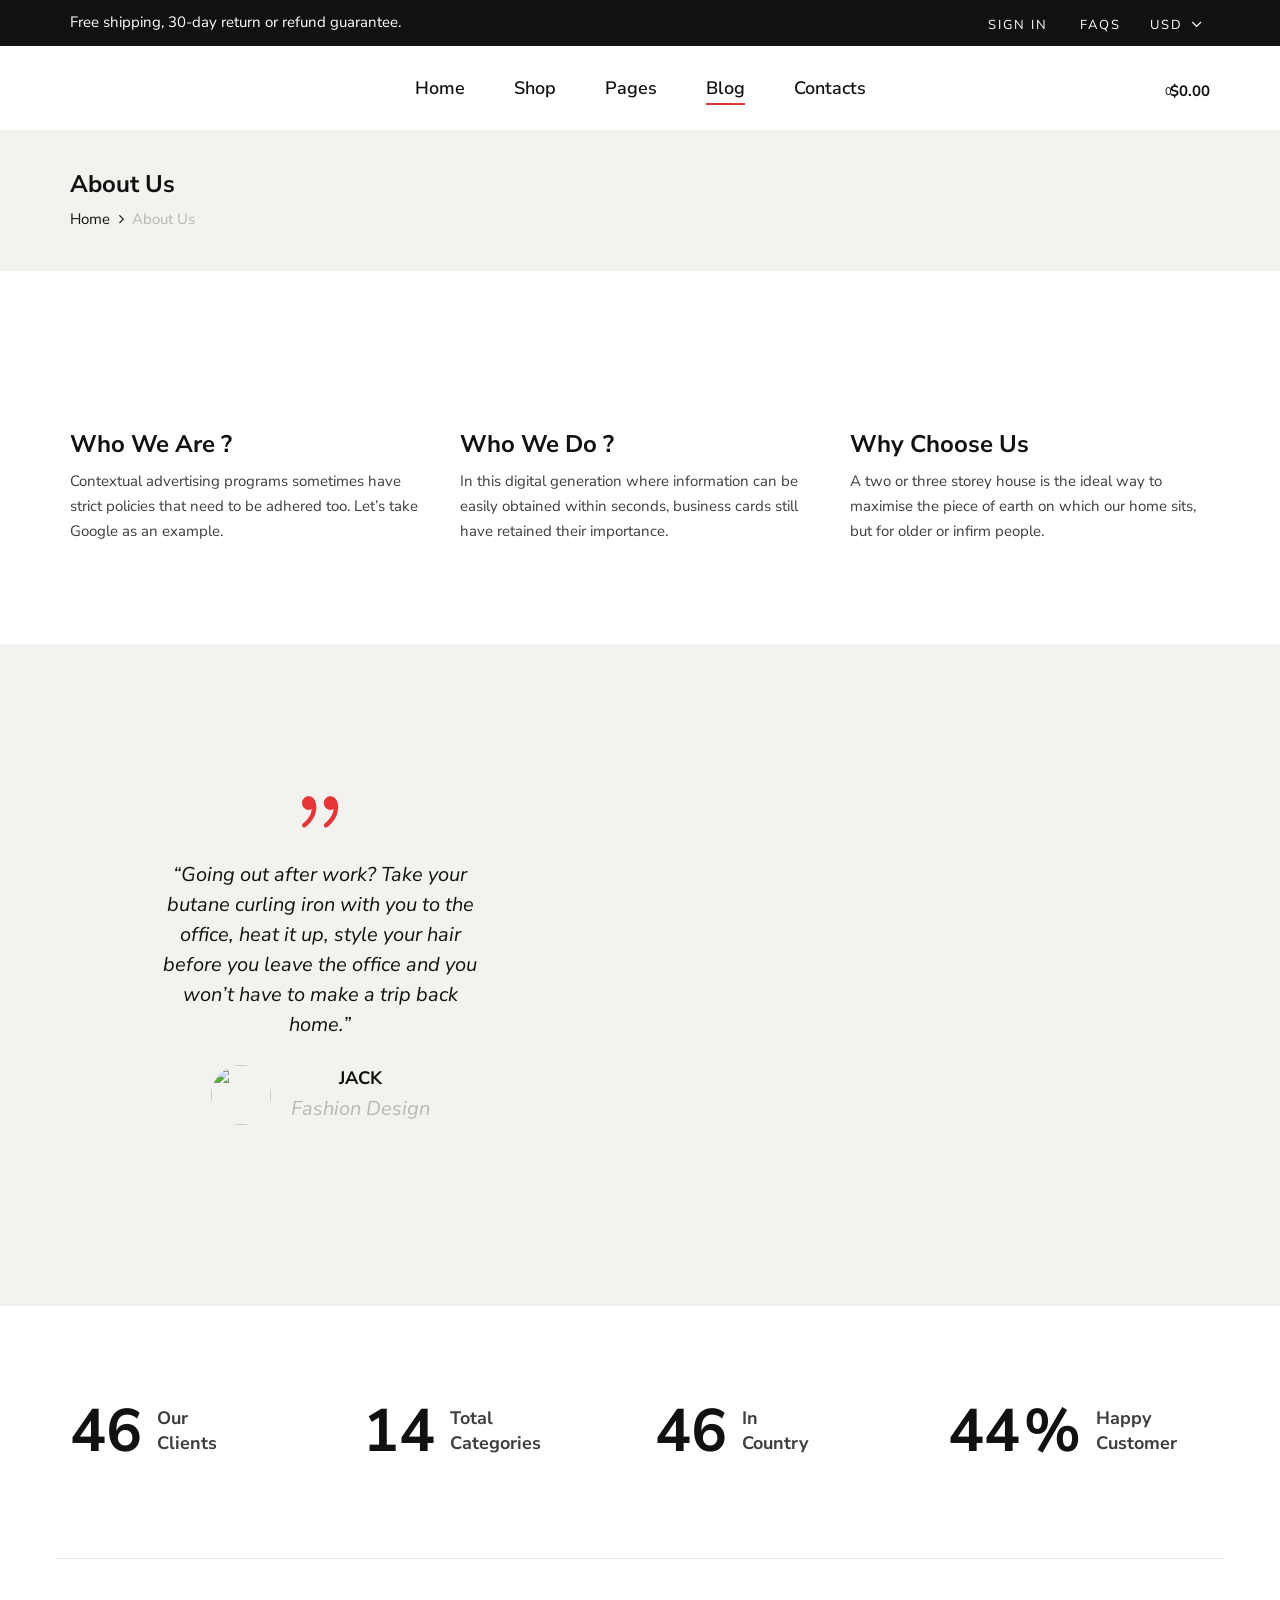
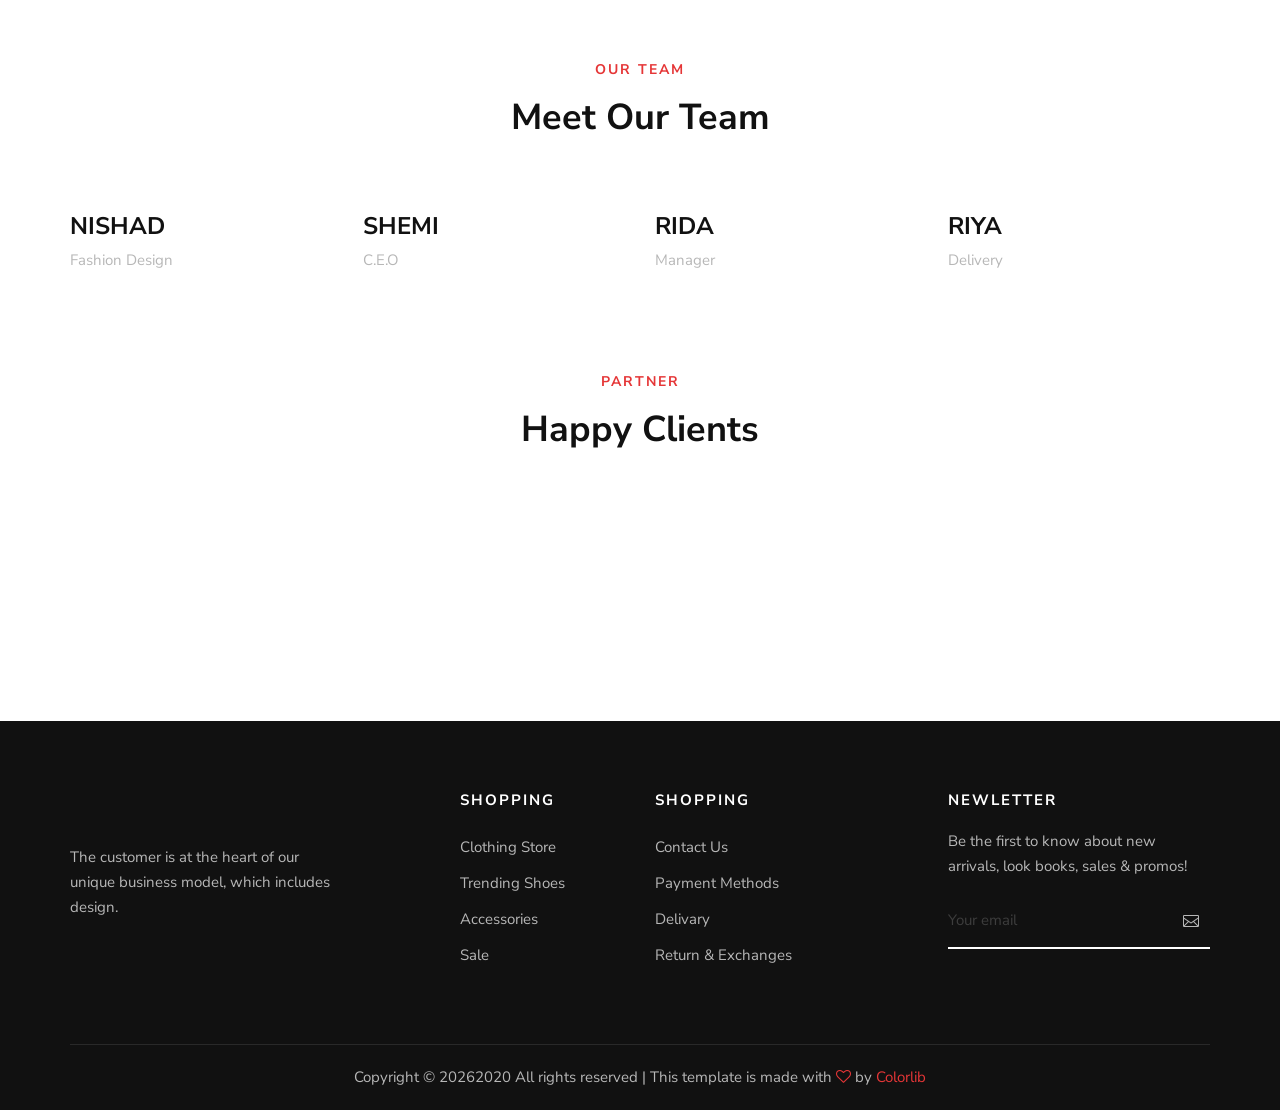
==== about.html @ 959928a2 "Add files via upload" ====
<!DOCTYPE html>
<html lang="zxx">

<head>
    <meta charset="UTF-8">
    <meta name="description" content="IKKAS MENSFASHION">
    <meta name="keywords" content="Male_Fashion, unica, creative, html">
    <meta name="viewport" content="width=device-width, initial-scale=1.0">
    <meta http-equiv="X-UA-Compatible" content="ie=edge">
    <title>Male-Fashion | Template</title>

    <!-- Google Font -->
    <link href="https://fonts.googleapis.com/css2?family=Nunito+Sans:wght@300;400;600;700;800;900&display=swap"
    rel="stylesheet">

    <!-- Css Styles -->
    <link rel="stylesheet" href="css/bootstrap.min.css" type="text/css">
    <link rel="stylesheet" href="css/font-awesome.min.css" type="text/css">
    <link rel="stylesheet" href="css/elegant-icons.css" type="text/css">
    <link rel="stylesheet" href="css/magnific-popup.css" type="text/css">
    <link rel="stylesheet" href="css/nice-select.css" type="text/css">
    <link rel="stylesheet" href="css/owl.carousel.min.css" type="text/css">
    <link rel="stylesheet" href="css/slicknav.min.css" type="text/css">
    <link rel="stylesheet" href="css/style.css" type="text/css">
</head>

<body>
    <!-- Page Preloder -->
    <div id="preloder">
        <div class="loader"></div>
    </div>

    <!-- Offcanvas Menu Begin -->
    <div class="offcanvas-menu-overlay"></div>
    <div class="offcanvas-menu-wrapper">
        <div class="offcanvas__option">
            <div class="offcanvas__links">
                <a href="#">Sign in</a>
                <a href="#">FAQs</a>
            </div>
            <div class="offcanvas__top__hover">
                <span>Usd <i class="arrow_carrot-down"></i></span>
                <ul>
                    <li>USD</li>
                    <li>EUR</li>
                    <li>USD</li>
                </ul>
            </div>
        </div>
        <div class="offcanvas__nav__option">
            <a href="#" class="search-switch"><img src="img/icon/search.png" alt=""></a>
            <a href="#"><img src="img/icon/heart.png" alt=""></a>
            <a href="#"><img src="img/icon/cart.png" alt=""> <span>0</span></a>
            <div class="price">$0.00</div>
        </div>
        <div id="mobile-menu-wrap"></div>
        <div class="offcanvas__text">
            <p>Free shipping, 30-day return or refund guarantee.</p>
        </div>
    </div>
    <!-- Offcanvas Menu End -->

    <!-- Header Section Begin -->
    <header class="header">
        <div class="header__top">
            <div class="container">
                <div class="row">
                    <div class="col-lg-6 col-md-7">
                        <div class="header__top__left">
                            <p>Free shipping, 30-day return or refund guarantee.</p>
                        </div>
                    </div>
                    <div class="col-lg-6 col-md-5">
                        <div class="header__top__right">
                            <div class="header__top__links">
                                <a href="#">Sign in</a>
                                <a href="#">FAQs</a>
                            </div>
                            <div class="header__top__hover">
                                <span>Usd <i class="arrow_carrot-down"></i></span>
                                <ul>
                                    <li>USD</li>
                                    <li>EUR</li>
                                    <li>USD</li>
                                </ul>
                            </div>
                        </div>
                    </div>
                </div>
            </div>
        </div>
        <div class="container">
            <div class="row">
                <div class="col-lg-3 col-md-3">
                    <div class="header__logo">
                        <a href="./index.html"><img src="img/logo.png" alt=""></a>
                    </div>
                </div>
                <div class="col-lg-6 col-md-6">
                    <nav class="header__menu mobile-menu">
                        <ul>
                            <li><a href="./index.html">Home</a></li>
                            <li><a href="./shop.html">Shop</a></li>
                            <li><a href="#">Pages</a>
                                <ul class="dropdown">
                                    <li><a href="./about.html">About Us</a></li>
                                    <li><a href="./shop-details.html">Shop Details</a></li>
                                    <li><a href="./shopping-cart.html">Shopping Cart</a></li>
                                    <li><a href="./checkout.html">Check Out</a></li>
                                    <li><a href="./blog-details.html">Blog Details</a></li>
                                </ul>
                            </li>
                            <li class="active"><a href="./blog.html">Blog</a></li>
                            <li><a href="./contact.html">Contacts</a></li>
                        </ul>
                    </nav>
                </div>
                <div class="col-lg-3 col-md-3">
                    <div class="header__nav__option">
                        <a href="#" class="search-switch"><img src="img/icon/search.png" alt=""></a>
                        <a href="#"><img src="img/icon/heart.png" alt=""></a>
                        <a href="#"><img src="img/icon/cart.png" alt=""> <span>0</span></a>
                        <div class="price">$0.00</div>
                    </div>
                </div>
            </div>
            <div class="canvas__open"><i class="fa fa-bars"></i></div>
        </div>
    </header>
    <!-- Header Section End -->

    <!-- Breadcrumb Section Begin -->
    <section class="breadcrumb-option">
        <div class="container">
            <div class="row">
                <div class="col-lg-12">
                    <div class="breadcrumb__text">
                        <h4>About Us</h4>
                        <div class="breadcrumb__links">
                            <a href="./index.html">Home</a>
                            <span>About Us</span>
                        </div>
                    </div>
                </div>
            </div>
        </div>
    </section>
    <!-- Breadcrumb Section End -->

    <!-- About Section Begin -->
    <section class="about spad">
        <div class="container">
            <div class="row">
                <div class="col-lg-12">
                    <div class="about__pic">
                        <img src="img/about/about-us.jpg" alt="">
                    </div>
                </div>
            </div>
            <div class="row">
                <div class="col-lg-4 col-md-4 col-sm-6">
                    <div class="about__item">
                        <h4>Who We Are ?</h4>
                        <p>Contextual advertising programs sometimes have strict policies that need to be adhered too.
                        Let’s take Google as an example.</p>
                    </div>
                </div>
                <div class="col-lg-4 col-md-4 col-sm-6">
                    <div class="about__item">
                        <h4>Who We Do ?</h4>
                        <p>In this digital generation where information can be easily obtained within seconds, business
                        cards still have retained their importance.</p>
                    </div>
                </div>
                <div class="col-lg-4 col-md-4 col-sm-6">
                    <div class="about__item">
                        <h4>Why Choose Us</h4>
                        <p>A two or three storey house is the ideal way to maximise the piece of earth on which our home
                        sits, but for older or infirm people.</p>
                    </div>
                </div>
            </div>
        </div>
    </section>
    <!-- About Section End -->

    <!-- Testimonial Section Begin -->
    <section class="testimonial">
        <div class="container-fluid">
            <div class="row">
                <div class="col-lg-6 p-0">
                    <div class="testimonial__text">
                        <span class="icon_quotations"></span>
                        <p>“Going out after work? Take your butane curling iron with you to the office, heat it up,
                            style your hair before you leave the office and you won’t have to make a trip back home.”
                        </p>
                        <div class="testimonial__author">
                            <div class="testimonial__author__pic">
                                <img src="img/about/testimonial-author.jpg" alt="">
                            </div>
                            <div class="testimonial__author__text">
                                <h5>JACK</h5>
                                <p>Fashion Design</p>
                            </div>
                        </div>
                    </div>
                </div>
                <div class="col-lg-6 p-0">
                    <div class="testimonial__pic set-bg" data-setbg="img/about/testimonial-pic.jpg"></div>
                </div>
            </div>
        </div>
    </section>
    <!-- Testimonial Section End -->

    <!-- Counter Section Begin -->
    <section class="counter spad">
        <div class="container">
            <div class="row">
                <div class="col-lg-3 col-md-6 col-sm-6">
                    <div class="counter__item">
                        <div class="counter__item__number">
                            <h2 class="cn_num">102</h2>
                        </div>
                        <span>Our <br />Clients</span>
                    </div>
                </div>
                <div class="col-lg-3 col-md-6 col-sm-6">
                    <div class="counter__item">
                        <div class="counter__item__number">
                            <h2 class="cn_num">30</h2>
                        </div>
                        <span>Total <br />Categories</span>
                    </div>
                </div>
                <div class="col-lg-3 col-md-6 col-sm-6">
                    <div class="counter__item">
                        <div class="counter__item__number">
                            <h2 class="cn_num">102</h2>
                        </div>
                        <span>In <br />Country</span>
                    </div>
                </div>
                <div class="col-lg-3 col-md-6 col-sm-6">
                    <div class="counter__item">
                        <div class="counter__item__number">
                            <h2 class="cn_num">98</h2>
                            <strong>%</strong>
                        </div>
                        <span>Happy <br />Customer</span>
                    </div>
                </div>
            </div>
        </div>
    </section>
    <!-- Counter Section End -->

    <!-- Team Section Begin -->
    <section class="team spad">
        <div class="container">
            <div class="row">
                <div class="col-lg-12">
                    <div class="section-title">
                        <span>Our Team</span>
                        <h2>Meet Our Team</h2>
                    </div>
                </div>
            </div>
            <div class="row">
                <div class="col-lg-3 col-md-6 col-sm-6">
                    <div class="team__item">
                        <img src="img/about/team-1.jpg" alt="">
                        <h4>NISHAD</h4>
                        <span>Fashion Design</span>
                    </div>
                </div>
                <div class="col-lg-3 col-md-6 col-sm-6">
                    <div class="team__item">
                        <img src="img/about/team-2.jpg" alt="">
                        <h4>SHEMI</h4>
                        <span>C.E.O</span>
                    </div>
                </div>
                <div class="col-lg-3 col-md-6 col-sm-6">
                    <div class="team__item">
                        <img src="img/about/team-3.jpg" alt="">
                        <h4>RIDA</h4>
                        <span>Manager</span>
                    </div>
                </div>
                <div class="col-lg-3 col-md-6 col-sm-6">
                    <div class="team__item">
                        <img src="img/about/team-4.jpg" alt="">
                        <h4>RIYA</h4>
                        <span>Delivery</span>
                    </div>
                </div>
            </div>
        </div>
    </section>
    <!-- Team Section End -->

    <!-- Client Section Begin -->
    <section class="clients spad">
        <div class="container">
            <div class="row">
                <div class="col-lg-12">
                    <div class="section-title">
                        <span>Partner</span>
                        <h2>Happy Clients</h2>
                    </div>
                </div>
            </div>
            <div class="row">
                <div class="col-lg-3 col-md-4 col-sm-4 col-6">
                    <a href="#" class="client__item"><img src="img/clients/client-1.png" alt=""></a>
                </div>
                <div class="col-lg-3 col-md-4 col-sm-4 col-6">
                    <a href="#" class="client__item"><img src="img/clients/client-2.png" alt=""></a>
                </div>
                <div class="col-lg-3 col-md-4 col-sm-4 col-6">
                    <a href="#" class="client__item"><img src="img/clients/client-3.png" alt=""></a>
                </div>
                <div class="col-lg-3 col-md-4 col-sm-4 col-6">
                    <a href="#" class="client__item"><img src="img/clients/client-4.png" alt=""></a>
                </div>
                <div class="col-lg-3 col-md-4 col-sm-4 col-6">
                    <a href="#" class="client__item"><img src="img/clients/client-5.png" alt=""></a>
                </div>
                <div class="col-lg-3 col-md-4 col-sm-4 col-6">
                    <a href="#" class="client__item"><img src="img/clients/client-6.png" alt=""></a>
                </div>
                <div class="col-lg-3 col-md-4 col-sm-4 col-6">
                    <a href="#" class="client__item"><img src="img/clients/client-7.png" alt=""></a>
                </div>
                <div class="col-lg-3 col-md-4 col-sm-4 col-6">
                    <a href="#" class="client__item"><img src="img/clients/client-8.png" alt=""></a>
                </div>
            </div>
        </div>
    </section>
    <!-- Client Section End -->

    <!-- Footer Section Begin -->
    <footer class="footer">
        <div class="container">
            <div class="row">
                <div class="col-lg-3 col-md-6 col-sm-6">
                    <div class="footer__about">
                        <div class="footer__logo">
                            <a href="#"><img src="img/footer-logo.png" alt=""></a>
                        </div>
                        <p>The customer is at the heart of our unique business model, which includes design.</p>
                        <a href="#"><img src="img/payment.png" alt=""></a>
                    </div>
                </div>
                <div class="col-lg-2 offset-lg-1 col-md-3 col-sm-6">
                    <div class="footer__widget">
                        <h6>Shopping</h6>
                        <ul>
                            <li><a href="#">Clothing Store</a></li>
                            <li><a href="#">Trending Shoes</a></li>
                            <li><a href="#">Accessories</a></li>
                            <li><a href="#">Sale</a></li>
                        </ul>
                    </div>
                </div>
                <div class="col-lg-2 col-md-3 col-sm-6">
                    <div class="footer__widget">
                        <h6>Shopping</h6>
                        <ul>
                            <li><a href="#">Contact Us</a></li>
                            <li><a href="#">Payment Methods</a></li>
                            <li><a href="#">Delivary</a></li>
                            <li><a href="#">Return & Exchanges</a></li>
                        </ul>
                    </div>
                </div>
                <div class="col-lg-3 offset-lg-1 col-md-6 col-sm-6">
                    <div class="footer__widget">
                        <h6>NewLetter</h6>
                        <div class="footer__newslatter">
                            <p>Be the first to know about new arrivals, look books, sales & promos!</p>
                            <form action="#">
                                <input type="text" placeholder="Your email">
                                <button type="submit"><span class="icon_mail_alt"></span></button>
                            </form>
                        </div>
                    </div>
                </div>
            </div>
            <div class="row">
                <div class="col-lg-12 text-center">
                    <div class="footer__copyright__text">
                        <!-- Link back to Colorlib can't be removed. Template is licensed under CC BY 3.0. -->
                        <p>Copyright ©
                            <script>
                                document.write(new Date().getFullYear());
                            </script>2020
                            All rights reserved | This template is made with <i class="fa fa-heart-o"
                            aria-hidden="true"></i> by <a href="https://colorlib.com" target="_blank">Colorlib</a>
                        </p>
                        <!-- Link back to Colorlib can't be removed. Template is licensed under CC BY 3.0. -->
                    </div>
                </div>
            </div>
        </div>
    </footer>
    <!-- Footer Section End -->

    <!-- Search Begin -->
    <div class="search-model">
        <div class="h-100 d-flex align-items-center justify-content-center">
            <div class="search-close-switch">+</div>
            <form class="search-model-form">
                <input type="text" id="search-input" placeholder="Search here.....">
            </form>
        </div>
    </div>
    <!-- Search End -->

    <!-- Js Plugins -->
    <script src="js/jquery-3.3.1.min.js"></script>
    <script src="js/bootstrap.min.js"></script>
    <script src="js/jquery.nice-select.min.js"></script>
    <script src="js/jquery.nicescroll.min.js"></script>
    <script src="js/jquery.magnific-popup.min.js"></script>
    <script src="js/jquery.countdown.min.js"></script>
    <script src="js/jquery.slicknav.js"></script>
    <script src="js/mixitup.min.js"></script>
    <script src="js/owl.carousel.min.js"></script>
    <script src="js/main.js"></script>
</body>

</html>
---- css/elegant-icons.css ----
@font-face {
	font-family: 'ElegantIcons';
	src:url('../fonts/ElegantIcons.eot');
	src:url('../fonts/ElegantIcons.eot?#iefix') format('embedded-opentype'),
		url('../fonts/ElegantIcons.woff') format('woff'),
		url('../fonts/ElegantIcons.ttf') format('truetype'),
		url('../fonts/ElegantIcons.svg#ElegantIcons') format('svg');
	font-weight: normal;
	font-style: normal;
}

/* Use the following CSS code if you want to use data attributes for inserting your icons */
[data-icon]:before {
	font-family: 'ElegantIcons';
	content: attr(data-icon);
	speak: none;
	font-weight: normal;
	font-variant: normal;
	text-transform: none;
	line-height: 1;
	-webkit-font-smoothing: antialiased;
	-moz-osx-font-smoothing: grayscale;
}

/* Use the following CSS code if you want to have a class per icon */
/*
Instead of a list of all class selectors,
you can use the generic selector below, but it's slower:
[class*="your-class-prefix"] {
*/
.arrow_up, .arrow_down, .arrow_left, .arrow_right, .arrow_left-up, .arrow_right-up, .arrow_right-down, .arrow_left-down, .arrow-up-down, .arrow_up-down_alt, .arrow_left-right_alt, .arrow_left-right, .arrow_expand_alt2, .arrow_expand_alt, .arrow_condense, .arrow_expand, .arrow_move, .arrow_carrot-up, .arrow_carrot-down, .arrow_carrot-left, .arrow_carrot-right, .arrow_carrot-2up, .arrow_carrot-2down, .arrow_carrot-2left, .arrow_carrot-2right, .arrow_carrot-up_alt2, .arrow_carrot-down_alt2, .arrow_carrot-left_alt2, .arrow_carrot-right_alt2, .arrow_carrot-2up_alt2, .arrow_carrot-2down_alt2, .arrow_carrot-2left_alt2, .arrow_carrot-2right_alt2, .arrow_triangle-up, .arrow_triangle-down, .arrow_triangle-left, .arrow_triangle-right, .arrow_triangle-up_alt2, .arrow_triangle-down_alt2, .arrow_triangle-left_alt2, .arrow_triangle-right_alt2, .arrow_back, .icon_minus-06, .icon_plus, .icon_close, .icon_check, .icon_minus_alt2, .icon_plus_alt2, .icon_close_alt2, .icon_check_alt2, .icon_zoom-out_alt, .icon_zoom-in_alt, .icon_search, .icon_box-empty, .icon_box-selected, .icon_minus-box, .icon_plus-box, .icon_box-checked, .icon_circle-empty, .icon_circle-slelected, .icon_stop_alt2, .icon_stop, .icon_pause_alt2, .icon_pause, .icon_menu, .icon_menu-square_alt2, .icon_menu-circle_alt2, .icon_ul, .icon_ol, .icon_adjust-horiz, .icon_adjust-vert, .icon_document_alt, .icon_documents_alt, .icon_pencil, .icon_pencil-edit_alt, .icon_pencil-edit, .icon_folder-alt, .icon_folder-open_alt, .icon_folder-add_alt, .icon_info_alt, .icon_error-oct_alt, .icon_error-circle_alt, .icon_error-triangle_alt, .icon_question_alt2, .icon_question, .icon_comment_alt, .icon_chat_alt, .icon_vol-mute_alt, .icon_volume-low_alt, .icon_volume-high_alt, .icon_quotations, .icon_quotations_alt2, .icon_clock_alt, .icon_lock_alt, .icon_lock-open_alt, .icon_key_alt, .icon_cloud_alt, .icon_cloud-upload_alt, .icon_cloud-download_alt, .icon_image, .icon_images, .icon_lightbulb_alt, .icon_gift_alt, .icon_house_alt, .icon_genius, .icon_mobile, .icon_tablet, .icon_laptop, .icon_desktop, .icon_camera_alt, .icon_mail_alt, .icon_cone_alt, .icon_ribbon_alt, .icon_bag_alt, .icon_creditcard, .icon_cart_alt, .icon_paperclip, .icon_tag_alt, .icon_tags_alt, .icon_trash_alt, .icon_cursor_alt, .icon_mic_alt, .icon_compass_alt, .icon_pin_alt, .icon_pushpin_alt, .icon_map_alt, .icon_drawer_alt, .icon_toolbox_alt, .icon_book_alt, .icon_calendar, .icon_film, .icon_table, .icon_contacts_alt, .icon_headphones, .icon_lifesaver, .icon_piechart, .icon_refresh, .icon_link_alt, .icon_link, .icon_loading, .icon_blocked, .icon_archive_alt, .icon_heart_alt, .icon_star_alt, .icon_star-half_alt, .icon_star, .icon_star-half, .icon_tools, .icon_tool, .icon_cog, .icon_cogs, .arrow_up_alt, .arrow_down_alt, .arrow_left_alt, .arrow_right_alt, .arrow_left-up_alt, .arrow_right-up_alt, .arrow_right-down_alt, .arrow_left-down_alt, .arrow_condense_alt, .arrow_expand_alt3, .arrow_carrot_up_alt, .arrow_carrot-down_alt, .arrow_carrot-left_alt, .arrow_carrot-right_alt, .arrow_carrot-2up_alt, .arrow_carrot-2dwnn_alt, .arrow_carrot-2left_alt, .arrow_carrot-2right_alt, .arrow_triangle-up_alt, .arrow_triangle-down_alt, .arrow_triangle-left_alt, .arrow_triangle-right_alt, .icon_minus_alt, .icon_plus_alt, .icon_close_alt, .icon_check_alt, .icon_zoom-out, .icon_zoom-in, .icon_stop_alt, .icon_menu-square_alt, .icon_menu-circle_alt, .icon_document, .icon_documents, .icon_pencil_alt, .icon_folder, .icon_folder-open, .icon_folder-add, .icon_folder_upload, .icon_folder_download, .icon_info, .icon_error-circle, .icon_error-oct, .icon_error-triangle, .icon_question_alt, .icon_comment, .icon_chat, .icon_vol-mute, .icon_volume-low, .icon_volume-high, .icon_quotations_alt, .icon_clock, .icon_lock, .icon_lock-open, .icon_key, .icon_cloud, .icon_cloud-upload, .icon_cloud-download, .icon_lightbulb, .icon_gift, .icon_house, .icon_camera, .icon_mail, .icon_cone, .icon_ribbon, .icon_bag, .icon_cart, .icon_tag, .icon_tags, .icon_trash, .icon_cursor, .icon_mic, .icon_compass, .icon_pin, .icon_pushpin, .icon_map, .icon_drawer, .icon_toolbox, .icon_book, .icon_contacts, .icon_archive, .icon_heart, .icon_profile, .icon_group, .icon_grid-2x2, .icon_grid-3x3, .icon_music, .icon_pause_alt, .icon_phone, .icon_upload, .icon_download, .social_facebook, .social_twitter, .social_pinterest, .social_googleplus, .social_tumblr, .social_tumbleupon, .social_wordpress, .social_instagram, .social_dribbble, .social_vimeo, .social_linkedin, .social_rss, .social_deviantart, .social_share, .social_myspace, .social_skype, .social_youtube, .social_picassa, .social_googledrive, .social_flickr, .social_blogger, .social_spotify, .social_delicious, .social_facebook_circle, .social_twitter_circle, .social_pinterest_circle, .social_googleplus_circle, .social_tumblr_circle, .social_stumbleupon_circle, .social_wordpress_circle, .social_instagram_circle, .social_dribbble_circle, .social_vimeo_circle, .social_linkedin_circle, .social_rss_circle, .social_deviantart_circle, .social_share_circle, .social_myspace_circle, .social_skype_circle, .social_youtube_circle, .social_picassa_circle, .social_googledrive_alt2, .social_flickr_circle, .social_blogger_circle, .social_spotify_circle, .social_delicious_circle, .social_facebook_square, .social_twitter_square, .social_pinterest_square, .social_googleplus_square, .social_tumblr_square, .social_stumbleupon_square, .social_wordpress_square, .social_instagram_square, .social_dribbble_square, .social_vimeo_square, .social_linkedin_square, .social_rss_square, .social_deviantart_square, .social_share_square, .social_myspace_square, .social_skype_square, .social_youtube_square, .social_picassa_square, .social_googledrive_square, .social_flickr_square, .social_blogger_square, .social_spotify_square, .social_delicious_square, .icon_printer, .icon_calulator, .icon_building, .icon_floppy, .icon_drive, .icon_search-2, .icon_id, .icon_id-2, .icon_puzzle, .icon_like, .icon_dislike, .icon_mug, .icon_currency, .icon_wallet, .icon_pens, .icon_easel, .icon_flowchart, .icon_datareport, .icon_briefcase, .icon_shield, .icon_percent, .icon_globe, .icon_globe-2, .icon_target, .icon_hourglass, .icon_balance, .icon_rook, .icon_printer-alt, .icon_calculator_alt, .icon_building_alt, .icon_floppy_alt, .icon_drive_alt, .icon_search_alt, .icon_id_alt, .icon_id-2_alt, .icon_puzzle_alt, .icon_like_alt, .icon_dislike_alt, .icon_mug_alt, .icon_currency_alt, .icon_wallet_alt, .icon_pens_alt, .icon_easel_alt, .icon_flowchart_alt, .icon_datareport_alt, .icon_briefcase_alt, .icon_shield_alt, .icon_percent_alt, .icon_globe_alt, .icon_clipboard {
	font-family: 'ElegantIcons';
	speak: none;
	font-style: normal;
	font-weight: normal;
	font-variant: normal;
	text-transform: none;
	line-height: 1;
	-webkit-font-smoothing: antialiased;
}
.arrow_up:before {
	content: "\21";
}
.arrow_down:before {
	content: "\22";
}
.arrow_left:before {
	content: "\23";
}
.arrow_right:before {
	content: "\24";
}
.arrow_left-up:before {
	content: "\25";
}
.arrow_right-up:before {
	content: "\26";
}
.arrow_right-down:before {
	content: "\27";
}
.arrow_left-down:before {
	content: "\28";
}
.arrow-up-down:before {
	content: "\29";
}
.arrow_up-down_alt:before {
	content: "\2a";
}
.arrow_left-right_alt:before {
	content: "\2b";
}
.arrow_left-right:before {
	content: "\2c";
}
.arrow_expand_alt2:before {
	content: "\2d";
}
.arrow_expand_alt:before {
	content: "\2e";
}
.arrow_condense:before {
	content: "\2f";
}
.arrow_expand:before {
	content: "\30";
}
.arrow_move:before {
	content: "\31";
}
.arrow_carrot-up:before {
	content: "\32";
}
.arrow_carrot-down:before {
	content: "\33";
}
.arrow_carrot-left:before {
	content: "\34";
}
.arrow_carrot-right:before {
	content: "\35";
}
.arrow_carrot-2up:before {
	content: "\36";
}
.arrow_carrot-2down:before {
	content: "\37";
}
.arrow_carrot-2left:before {
	content: "\38";
}
.arrow_carrot-2right:before {
	content: "\39";
}
.arrow_carrot-up_alt2:before {
	content: "\3a";
}
.arrow_carrot-down_alt2:before {
	content: "\3b";
}
.arrow_carrot-left_alt2:before {
	content: "\3c";
}
.arrow_carrot-right_alt2:before {
	content: "\3d";
}
.arrow_carrot-2up_alt2:before {
	content: "\3e";
}
.arrow_carrot-2down_alt2:before {
	content: "\3f";
}
.arrow_carrot-2left_alt2:before {
	content: "\40";
}
.arrow_carrot-2right_alt2:before {
	content: "\41";
}
.arrow_triangle-up:before {
	content: "\42";
}
.arrow_triangle-down:before {
	content: "\43";
}
.arrow_triangle-left:before {
	content: "\44";
}
.arrow_triangle-right:before {
	content: "\45";
}
.arrow_triangle-up_alt2:before {
	content: "\46";
}
.arrow_triangle-down_alt2:before {
	content: "\47";
}
.arrow_triangle-left_alt2:before {
	content: "\48";
}
.arrow_triangle-right_alt2:before {
	content: "\49";
}
.arrow_back:before {
	content: "\4a";
}
.icon_minus-06:before {
	content: "\4b";
}
.icon_plus:before {
	content: "\4c";
}
.icon_close:before {
	content: "\4d";
}
.icon_check:before {
	content: "\4e";
}
.icon_minus_alt2:before {
	content: "\4f";
}
.icon_plus_alt2:before {
	content: "\50";
}
.icon_close_alt2:before {
	content: "\51";
}
.icon_check_alt2:before {
	content: "\52";
}
.icon_zoom-out_alt:before {
	content: "\53";
}
.icon_zoom-in_alt:before {
	content: "\54";
}
.icon_search:before {
	content: "\55";
}
.icon_box-empty:before {
	content: "\56";
}
.icon_box-selected:before {
	content: "\57";
}
.icon_minus-box:before {
	content: "\58";
}
.icon_plus-box:before {
	content: "\59";
}
.icon_box-checked:before {
	content: "\5a";
}
.icon_circle-empty:before {
	content: "\5b";
}
.icon_circle-slelected:before {
	content: "\5c";
}
.icon_stop_alt2:before {
	content: "\5d";
}
.icon_stop:before {
	content: "\5e";
}
.icon_pause_alt2:before {
	content: "\5f";
}
.icon_pause:before {
	content: "\60";
}
.icon_menu:before {
	content: "\61";
}
.icon_menu-square_alt2:before {
	content: "\62";
}
.icon_menu-circle_alt2:before {
	content: "\63";
}
.icon_ul:before {
	content: "\64";
}
.icon_ol:before {
	content: "\65";
}
.icon_adjust-horiz:before {
	content: "\66";
}
.icon_adjust-vert:before {
	content: "\67";
}
.icon_document_alt:before {
	content: "\68";
}
.icon_documents_alt:before {
	content: "\69";
}
.icon_pencil:before {
	content: "\6a";
}
.icon_pencil-edit_alt:before {
	content: "\6b";
}
.icon_pencil-edit:before {
	content: "\6c";
}
.icon_folder-alt:before {
	content: "\6d";
}
.icon_folder-open_alt:before {
	content: "\6e";
}
.icon_folder-add_alt:before {
	content: "\6f";
}
.icon_info_alt:before {
	content: "\70";
}
.icon_error-oct_alt:before {
	content: "\71";
}
.icon_error-circle_alt:before {
	content: "\72";
}
.icon_error-triangle_alt:before {
	content: "\73";
}
.icon_question_alt2:before {
	content: "\74";
}
.icon_question:before {
	content: "\75";
}
.icon_comment_alt:before {
	content: "\76";
}
.icon_chat_alt:before {
	content: "\77";
}
.icon_vol-mute_alt:before {
	content: "\78";
}
.icon_volume-low_alt:before {
	content: "\79";
}
.icon_volume-high_alt:before {
	content: "\7a";
}
.icon_quotations:before {
	content: "\7b";
}
.icon_quotations_alt2:before {
	content: "\7c";
}
.icon_clock_alt:before {
	content: "\7d";
}
.icon_lock_alt:before {
	content: "\7e";
}
.icon_lock-open_alt:before {
	content: "\e000";
}
.icon_key_alt:before {
	content: "\e001";
}
.icon_cloud_alt:before {
	content: "\e002";
}
.icon_cloud-upload_alt:before {
	content: "\e003";
}
.icon_cloud-download_alt:before {
	content: "\e004";
}
.icon_image:before {
	content: "\e005";
}
.icon_images:before {
	content: "\e006";
}
.icon_lightbulb_alt:before {
	content: "\e007";
}
.icon_gift_alt:before {
	content: "\e008";
}
.icon_house_alt:before {
	content: "\e009";
}
.icon_genius:before {
	content: "\e00a";
}
.icon_mobile:before {
	content: "\e00b";
}
.icon_tablet:before {
	content: "\e00c";
}
.icon_laptop:before {
	content: "\e00d";
}
.icon_desktop:before {
	content: "\e00e";
}
.icon_camera_alt:before {
	content: "\e00f";
}
.icon_mail_alt:before {
	content: "\e010";
}
.icon_cone_alt:before {
	content: "\e011";
}
.icon_ribbon_alt:before {
	content: "\e012";
}
.icon_bag_alt:before {
	content: "\e013";
}
.icon_creditcard:before {
	content: "\e014";
}
.icon_cart_alt:before {
	content: "\e015";
}
.icon_paperclip:before {
	content: "\e016";
}
.icon_tag_alt:before {
	content: "\e017";
}
.icon_tags_alt:before {
	content: "\e018";
}
.icon_trash_alt:before {
	content: "\e019";
}
.icon_cursor_alt:before {
	content: "\e01a";
}
.icon_mic_alt:before {
	content: "\e01b";
}
.icon_compass_alt:before {
	content: "\e01c";
}
.icon_pin_alt:before {
	content: "\e01d";
}
.icon_pushpin_alt:before {
	content: "\e01e";
}
.icon_map_alt:before {
	content: "\e01f";
}
.icon_drawer_alt:before {
	content: "\e020";
}
.icon_toolbox_alt:before {
	content: "\e021";
}
.icon_book_alt:before {
	content: "\e022";
}
.icon_calendar:before {
	content: "\e023";
}
.icon_film:before {
	content: "\e024";
}
.icon_table:before {
	content: "\e025";
}
.icon_contacts_alt:before {
	content: "\e026";
}
.icon_headphones:before {
	content: "\e027";
}
.icon_lifesaver:before {
	content: "\e028";
}
.icon_piechart:before {
	content: "\e029";
}
.icon_refresh:before {
	content: "\e02a";
}
.icon_link_alt:before {
	content: "\e02b";
}
.icon_link:before {
	content: "\e02c";
}
.icon_loading:before {
	content: "\e02d";
}
.icon_blocked:before {
	content: "\e02e";
}
.icon_archive_alt:before {
	content: "\e02f";
}
.icon_heart_alt:before {
	content: "\e030";
}
.icon_star_alt:before {
	content: "\e031";
}
.icon_star-half_alt:before {
	content: "\e032";
}
.icon_star:before {
	content: "\e033";
}
.icon_star-half:before {
	content: "\e034";
}
.icon_tools:before {
	content: "\e035";
}
.icon_tool:before {
	content: "\e036";
}
.icon_cog:before {
	content: "\e037";
}
.icon_cogs:before {
	content: "\e038";
}
.arrow_up_alt:before {
	content: "\e039";
}
.arrow_down_alt:before {
	content: "\e03a";
}
.arrow_left_alt:before {
	content: "\e03b";
}
.arrow_right_alt:before {
	content: "\e03c";
}
.arrow_left-up_alt:before {
	content: "\e03d";
}
.arrow_right-up_alt:before {
	content: "\e03e";
}
.arrow_right-down_alt:before {
	content: "\e03f";
}
.arrow_left-down_alt:before {
	content: "\e040";
}
.arrow_condense_alt:before {
	content: "\e041";
}
.arrow_expand_alt3:before {
	content: "\e042";
}
.arrow_carrot_up_alt:before {
	content: "\e043";
}
.arrow_carrot-down_alt:before {
	content: "\e044";
}
.arrow_carrot-left_alt:before {
	content: "\e045";
}
.arrow_carrot-right_alt:before {
	content: "\e046";
}
.arrow_carrot-2up_alt:before {
	content: "\e047";
}
.arrow_carrot-2dwnn_alt:before {
	content: "\e048";
}
.arrow_carrot-2left_alt:before {
	content: "\e049";
}
.arrow_carrot-2right_alt:before {
	content: "\e04a";
}
.arrow_triangle-up_alt:before {
	content: "\e04b";
}
.arrow_triangle-down_alt:before {
	content: "\e04c";
}
.arrow_triangle-left_alt:before {
	content: "\e04d";
}
.arrow_triangle-right_alt:before {
	content: "\e04e";
}
.icon_minus_alt:before {
	content: "\e04f";
}
.icon_plus_alt:before {
	content: "\e050";
}
.icon_close_alt:before {
	content: "\e051";
}
.icon_check_alt:before {
	content: "\e052";
}
.icon_zoom-out:before {
	content: "\e053";
}
.icon_zoom-in:before {
	content: "\e054";
}
.icon_stop_alt:before {
	content: "\e055";
}
.icon_menu-square_alt:before {
	content: "\e056";
}
.icon_menu-circle_alt:before {
	content: "\e057";
}
.icon_document:before {
	content: "\e058";
}
.icon_documents:before {
	content: "\e059";
}
.icon_pencil_alt:before {
	content: "\e05a";
}
.icon_folder:before {
	content: "\e05b";
}
.icon_folder-open:before {
	content: "\e05c";
}
.icon_folder-add:before {
	content: "\e05d";
}
.icon_folder_upload:before {
	content: "\e05e";
}
.icon_folder_download:before {
	content: "\e05f";
}
.icon_info:before {
	content: "\e060";
}
.icon_error-circle:before {
	content: "\e061";
}
.icon_error-oct:before {
	content: "\e062";
}
.icon_error-triangle:before {
	content: "\e063";
}
.icon_question_alt:before {
	content: "\e064";
}
.icon_comment:before {
	content: "\e065";
}
.icon_chat:before {
	content: "\e066";
}
.icon_vol-mute:before {
	content: "\e067";
}
.icon_volume-low:before {
	content: "\e068";
}
.icon_volume-high:before {
	content: "\e069";
}
.icon_quotations_alt:before {
	content: "\e06a";
}
.icon_clock:before {
	content: "\e06b";
}
.icon_lock:before {
	content: "\e06c";
}
.icon_lock-open:before {
	content: "\e06d";
}
.icon_key:before {
	content: "\e06e";
}
.icon_cloud:before {
	content: "\e06f";
}
.icon_cloud-upload:before {
	content: "\e070";
}
.icon_cloud-download:before {
	content: "\e071";
}
.icon_lightbulb:before {
	content: "\e072";
}
.icon_gift:before {
	content: "\e073";
}
.icon_house:before {
	content: "\e074";
}
.icon_camera:before {
	content: "\e075";
}
.icon_mail:before {
	content: "\e076";
}
.icon_cone:before {
	content: "\e077";
}
.icon_ribbon:before {
	content: "\e078";
}
.icon_bag:before {
	content: "\e079";
}
.icon_cart:before {
	content: "\e07a";
}
.icon_tag:before {
	content: "\e07b";
}
.icon_tags:before {
	content: "\e07c";
}
.icon_trash:before {
	content: "\e07d";
}
.icon_cursor:before {
	content: "\e07e";
}
.icon_mic:before {
	content: "\e07f";
}
.icon_compass:before {
	content: "\e080";
}
.icon_pin:before {
	content: "\e081";
}
.icon_pushpin:before {
	content: "\e082";
}
.icon_map:before {
	content: "\e083";
}
.icon_drawer:before {
	content: "\e084";
}
.icon_toolbox:before {
	content: "\e085";
}
.icon_book:before {
	content: "\e086";
}
.icon_contacts:before {
	content: "\e087";
}
.icon_archive:before {
	content: "\e088";
}
.icon_heart:before {
	content: "\e089";
}
.icon_profile:before {
	content: "\e08a";
}
.icon_group:before {
	content: "\e08b";
}
.icon_grid-2x2:before {
	content: "\e08c";
}
.icon_grid-3x3:before {
	content: "\e08d";
}
.icon_music:before {
	content: "\e08e";
}
.icon_pause_alt:before {
	content: "\e08f";
}
.icon_phone:before {
	content: "\e090";
}
.icon_upload:before {
	content: "\e091";
}
.icon_download:before {
	content: "\e092";
}
.social_facebook:before {
	content: "\e093";
}
.social_twitter:before {
	content: "\e094";
}
.social_pinterest:before {
	content: "\e095";
}
.social_googleplus:before {
	content: "\e096";
}
.social_tumblr:before {
	content: "\e097";
}
.social_tumbleupon:before {
	content: "\e098";
}
.social_wordpress:before {
	content: "\e099";
}
.social_instagram:before {
	content: "\e09a";
}
.social_dribbble:before {
	content: "\e09b";
}
.social_vimeo:before {
	content: "\e09c";
}
.social_linkedin:before {
	content: "\e09d";
}
.social_rss:before {
	content: "\e09e";
}
.social_deviantart:before {
	content: "\e09f";
}
.social_share:before {
	content: "\e0a0";
}
.social_myspace:before {
	content: "\e0a1";
}
.social_skype:before {
	content: "\e0a2";
}
.social_youtube:before {
	content: "\e0a3";
}
.social_picassa:before {
	content: "\e0a4";
}
.social_googledrive:before {
	content: "\e0a5";
}
.social_flickr:before {
	content: "\e0a6";
}
.social_blogger:before {
	content: "\e0a7";
}
.social_spotify:before {
	content: "\e0a8";
}
.social_delicious:before {
	content: "\e0a9";
}
.social_facebook_circle:before {
	content: "\e0aa";
}
.social_twitter_circle:before {
	content: "\e0ab";
}
.social_pinterest_circle:before {
	content: "\e0ac";
}
.social_googleplus_circle:before {
	content: "\e0ad";
}
.social_tumblr_circle:before {
	content: "\e0ae";
}
.social_stumbleupon_circle:before {
	content: "\e0af";
}
.social_wordpress_circle:before {
	content: "\e0b0";
}
.social_instagram_circle:before {
	content: "\e0b1";
}
.social_dribbble_circle:before {
	content: "\e0b2";
}
.social_vimeo_circle:before {
	content: "\e0b3";
}
.social_linkedin_circle:before {
	content: "\e0b4";
}
.social_rss_circle:before {
	content: "\e0b5";
}
.social_deviantart_circle:before {
	content: "\e0b6";
}
.social_share_circle:before {
	content: "\e0b7";
}
.social_myspace_circle:before {
	content: "\e0b8";
}
.social_skype_circle:before {
	content: "\e0b9";
}
.social_youtube_circle:before {
	content: "\e0ba";
}
.social_picassa_circle:before {
	content: "\e0bb";
}
.social_googledrive_alt2:before {
	content: "\e0bc";
}
.social_flickr_circle:before {
	content: "\e0bd";
}
.social_blogger_circle:before {
	content: "\e0be";
}
.social_spotify_circle:before {
	content: "\e0bf";
}
.social_delicious_circle:before {
	content: "\e0c0";
}
.social_facebook_square:before {
	content: "\e0c1";
}
.social_twitter_square:before {
	content: "\e0c2";
}
.social_pinterest_square:before {
	content: "\e0c3";
}
.social_googleplus_square:before {
	content: "\e0c4";
}
.social_tumblr_square:before {
	content: "\e0c5";
}
.social_stumbleupon_square:before {
	content: "\e0c6";
}
.social_wordpress_square:before {
	content: "\e0c7";
}
.social_instagram_square:before {
	content: "\e0c8";
}
.social_dribbble_square:before {
	content: "\e0c9";
}
.social_vimeo_square:before {
	content: "\e0ca";
}
.social_linkedin_square:before {
	content: "\e0cb";
}
.social_rss_square:before {
	content: "\e0cc";
}
.social_deviantart_square:before {
	content: "\e0cd";
}
.social_share_square:before {
	content: "\e0ce";
}
.social_myspace_square:before {
	content: "\e0cf";
}
.social_skype_square:before {
	content: "\e0d0";
}
.social_youtube_square:before {
	content: "\e0d1";
}
.social_picassa_square:before {
	content: "\e0d2";
}
.social_googledrive_square:before {
	content: "\e0d3";
}
.social_flickr_square:before {
	content: "\e0d4";
}
.social_blogger_square:before {
	content: "\e0d5";
}
.social_spotify_square:before {
	content: "\e0d6";
}
.social_delicious_square:before {
	content: "\e0d7";
}
.icon_printer:before {
	content: "\e103";
}
.icon_calulator:before {
	content: "\e0ee";
}
.icon_building:before {
	content: "\e0ef";
}
.icon_floppy:before {
	content: "\e0e8";
}
.icon_drive:before {
	content: "\e0ea";
}
.icon_search-2:before {
	content: "\e101";
}
.icon_id:before {
	content: "\e107";
}
.icon_id-2:before {
	content: "\e108";
}
.icon_puzzle:before {
	content: "\e102";
}
.icon_like:before {
	content: "\e106";
}
.icon_dislike:before {
	content: "\e0eb";
}
.icon_mug:before {
	content: "\e105";
}
.icon_currency:before {
	content: "\e0ed";
}
.icon_wallet:before {
	content: "\e100";
}
.icon_pens:before {
	content: "\e104";
}
.icon_easel:before {
	content: "\e0e9";
}
.icon_flowchart:before {
	content: "\e109";
}
.icon_datareport:before {
	content: "\e0ec";
}
.icon_briefcase:before {
	content: "\e0fe";
}
.icon_shield:before {
	content: "\e0f6";
}
.icon_percent:before {
	content: "\e0fb";
}
.icon_globe:before {
	content: "\e0e2";
}
.icon_globe-2:before {
	content: "\e0e3";
}
.icon_target:before {
	content: "\e0f5";
}
.icon_hourglass:before {
	content: "\e0e1";
}
.icon_balance:before {
	content: "\e0ff";
}
.icon_rook:before {
	content: "\e0f8";
}
.icon_printer-alt:before {
	content: "\e0fa";
}
.icon_calculator_alt:before {
	content: "\e0e7";
}
.icon_building_alt:before {
	content: "\e0fd";
}
.icon_floppy_alt:before {
	content: "\e0e4";
}
.icon_drive_alt:before {
	content: "\e0e5";
}
.icon_search_alt:before {
	content: "\e0f7";
}
.icon_id_alt:before {
	content: "\e0e0";
}
.icon_id-2_alt:before {
	content: "\e0fc";
}
.icon_puzzle_alt:before {
	content: "\e0f9";
}
.icon_like_alt:before {
	content: "\e0dd";
}
.icon_dislike_alt:before {
	content: "\e0f1";
}
.icon_mug_alt:before {
	content: "\e0dc";
}
.icon_currency_alt:before {
	content: "\e0f3";
}
.icon_wallet_alt:before {
	content: "\e0d8";
}
.icon_pens_alt:before {
	content: "\e0db";
}
.icon_easel_alt:before {
	content: "\e0f0";
}
.icon_flowchart_alt:before {
	content: "\e0df";
}
.icon_datareport_alt:before {
	content: "\e0f2";
}
.icon_briefcase_alt:before {
	content: "\e0f4";
}
.icon_shield_alt:before {
	content: "\e0d9";
}
.icon_percent_alt:before {
	content: "\e0da";
}
.icon_globe_alt:before {
	content: "\e0de";
}
.icon_clipboard:before {
	content: "\e0e6";
}


	.glyph {
		float: left;
		text-align: center;
		padding: .75em;
		margin: .4em 1.5em .75em 0;
		width: 6em;
text-shadow: none;
	}
        .glyph_big {
        font-size: 128px;
        color: #59c5dc;
        float: left;
        margin-right: 20px;
        }

        .glyph div { padding-bottom: 10px;}

	.glyph input {
		font-family: consolas, monospace;
		font-size: 12px;
		width: 100%;
		text-align: center;
		border: 0;
		box-shadow: 0 0 0 1px #ccc;
		padding: .2em;
                -moz-border-radius: 5px;
                -webkit-border-radius: 5px;
	}
	.centered {
		margin-left: auto;
		margin-right: auto;
	}
	.glyph .fs1 {
		font-size: 2em;
	}
---- css/nice-select.css ----
.nice-select {
  -webkit-tap-highlight-color: transparent;
  background-color: #fff;
  border-radius: 5px;
  border: solid 1px #e8e8e8;
  box-sizing: border-box;
  clear: both;
  cursor: pointer;
  display: block;
  float: left;
  font-family: inherit;
  font-size: 14px;
  font-weight: normal;
  height: 42px;
  line-height: 40px;
  outline: none;
  padding-left: 18px;
  padding-right: 30px;
  position: relative;
  text-align: left !important;
  -webkit-transition: all 0.2s ease-in-out;
  transition: all 0.2s ease-in-out;
  -webkit-user-select: none;
     -moz-user-select: none;
      -ms-user-select: none;
          user-select: none;
  white-space: nowrap;
  width: auto; }
  .nice-select:hover {
    border-color: #dbdbdb; }
  .nice-select:active, .nice-select.open, .nice-select:focus {
    border-color: #999; }
  .nice-select:after {
    border-bottom: 2px solid #999;
    border-right: 2px solid #999;
    content: '';
    display: block;
    height: 5px;
    margin-top: -4px;
    pointer-events: none;
    position: absolute;
    right: 12px;
    top: 50%;
    -webkit-transform-origin: 66% 66%;
        -ms-transform-origin: 66% 66%;
            transform-origin: 66% 66%;
    -webkit-transform: rotate(45deg);
        -ms-transform: rotate(45deg);
            transform: rotate(45deg);
    -webkit-transition: all 0.15s ease-in-out;
    transition: all 0.15s ease-in-out;
    width: 5px; }
  .nice-select.open:after {
    -webkit-transform: rotate(-135deg);
        -ms-transform: rotate(-135deg);
            transform: rotate(-135deg); }
  .nice-select.open .list {
    opacity: 1;
    pointer-events: auto;
    -webkit-transform: scale(1) translateY(0);
        -ms-transform: scale(1) translateY(0);
            transform: scale(1) translateY(0); }
  .nice-select.disabled {
    border-color: #ededed;
    color: #999;
    pointer-events: none; }
    .nice-select.disabled:after {
      border-color: #cccccc; }
  .nice-select.wide {
    width: 100%; }
    .nice-select.wide .list {
      left: 0 !important;
      right: 0 !important; }
  .nice-select.right {
    float: right; }
    .nice-select.right .list {
      left: auto;
      right: 0; }
  .nice-select.small {
    font-size: 12px;
    height: 36px;
    line-height: 34px; }
    .nice-select.small:after {
      height: 4px;
      width: 4px; }
    .nice-select.small .option {
      line-height: 34px;
      min-height: 34px; }
  .nice-select .list {
    background-color: #fff;
    border-radius: 5px;
    box-shadow: 0 0 0 1px rgba(68, 68, 68, 0.11);
    box-sizing: border-box;
    margin-top: 4px;
    opacity: 0;
    overflow: hidden;
    padding: 0;
    pointer-events: none;
    position: absolute;
    top: 100%;
    left: 0;
    -webkit-transform-origin: 50% 0;
        -ms-transform-origin: 50% 0;
            transform-origin: 50% 0;
    -webkit-transform: scale(0.75) translateY(-21px);
        -ms-transform: scale(0.75) translateY(-21px);
            transform: scale(0.75) translateY(-21px);
    -webkit-transition: all 0.2s cubic-bezier(0.5, 0, 0, 1.25), opacity 0.15s ease-out;
    transition: all 0.2s cubic-bezier(0.5, 0, 0, 1.25), opacity 0.15s ease-out;
    z-index: 9; }
    .nice-select .list:hover .option:not(:hover) {
      background-color: transparent !important; }
  .nice-select .option {
    cursor: pointer;
    font-weight: 400;
    line-height: 40px;
    list-style: none;
    min-height: 40px;
    outline: none;
    padding-left: 18px;
    padding-right: 29px;
    text-align: left;
    -webkit-transition: all 0.2s;
    transition: all 0.2s; }
    .nice-select .option:hover, .nice-select .option.focus, .nice-select .option.selected.focus {
      background-color: #f6f6f6; }
    .nice-select .option.selected {
      font-weight: bold; }
    .nice-select .option.disabled {
      background-color: transparent;
      color: #999;
      cursor: default; }

.no-csspointerevents .nice-select .list {
  display: none; }

.no-csspointerevents .nice-select.open .list {
  display: block; }
---- css/style.css ----
/******************************************************************
  Template Name: Male Fashion
  Description: Male Fashion - ecommerce teplate
  Author: Colorib
  Author URI: https://www.colorib.com/
  Version: 1.0
  Created: Colorib 
******************************************************************/

/*------------------------------------------------------------------
[Table of contents]

1.  Template default CSS
	1.1	Variables
	1.2	Mixins
	1.3	Flexbox
	1.4	Reset
2.  Helper Css
3.  Header Section
4.  Hero Section
5.  Banner Section
6.  Product Section
7.  Intagram Section
8.  Latest Section
9.  Contact
10.  Footer Style
-------------------------------------------------------------------*/

/*----------------------------------------*/
/* Template default CSS
/*----------------------------------------*/

html,
body {
	height: 100%;
	font-family: "Nunito Sans", sans-serif;
	-webkit-font-smoothing: antialiased;
}

h1,
h2,
h3,
h4,
h5,
h6 {
	margin: 0;
	color: #111111;
	font-weight: 400;
	font-family: "Nunito Sans", sans-serif;
}

h1 {
	font-size: 70px;
}

h2 {
	font-size: 36px;
}

h3 {
	font-size: 30px;
}

h4 {
	font-size: 24px;
}

h5 {
	font-size: 18px;
}

h6 {
	font-size: 16px;
}

p {
	font-size: 15px;
	font-family: "Nunito Sans", sans-serif;
	color: #3d3d3d;
	font-weight: 400;
	line-height: 25px;
	margin: 0 0 15px 0;
}

img {
	max-width: 100%;
}

input:focus,
select:focus,
button:focus,
textarea:focus {
	outline: none;
}

a:hover,
a:focus {
	text-decoration: none;
	outline: none;
	color: #ffffff;
}

ul,
ol {
	padding: 0;
	margin: 0;
}

/*---------------------
  Helper CSS
-----------------------*/

.section-title {
	margin-bottom: 45px;
	text-align: center;
}

.section-title span {
	color: #e53637;
	font-size: 14px;
	font-weight: 700;
	text-transform: uppercase;
	letter-spacing: 2px;
	margin-bottom: 15px;
	display: block;
}

.section-title h2 {
	color: #111111;
	font-weight: 700;
	line-height: 46px;
}

.set-bg {
	background-repeat: no-repeat;
	background-size: cover;
	background-position: top center;
}

.spad {
	padding-top: 100px;
	padding-bottom: 100px;
}

.text-white h1,
.text-white h2,
.text-white h3,
.text-white h4,
.text-white h5,
.text-white h6,
.text-white p,
.text-white span,
.text-white li,
.text-white a {
	color: #fff;
}

/* buttons */

.primary-btn {
	display: inline-block;
	font-size: 13px;
	font-weight: 700;
	text-transform: uppercase;
	padding: 14px 30px;
	color: #ffffff;
	background: #000000;
	letter-spacing: 4px;
}

.site-btn {
	font-size: 14px;
	color: #ffffff;
	background: #111111;
	font-weight: 700;
	border: none;
	text-transform: uppercase;
	display: inline-block;
	padding: 14px 30px;
}

/* Preloder */

#preloder {
	position: fixed;
	width: 100%;
	height: 100%;
	top: 0;
	left: 0;
	z-index: 999999;
	background: #000;
}

.loader {
	width: 40px;
	height: 40px;
	position: absolute;
	top: 50%;
	left: 50%;
	margin-top: -13px;
	margin-left: -13px;
	border-radius: 60px;
	animation: loader 0.8s linear infinite;
	-webkit-animation: loader 0.8s linear infinite;
}

@keyframes loader {
	0% {
		-webkit-transform: rotate(0deg);
		transform: rotate(0deg);
		border: 4px solid #f44336;
		border-left-color: transparent;
	}
	50% {
		-webkit-transform: rotate(180deg);
		transform: rotate(180deg);
		border: 4px solid #673ab7;
		border-left-color: transparent;
	}
	100% {
		-webkit-transform: rotate(360deg);
		transform: rotate(360deg);
		border: 4px solid #f44336;
		border-left-color: transparent;
	}
}

@-webkit-keyframes loader {
	0% {
		-webkit-transform: rotate(0deg);
		border: 4px solid #f44336;
		border-left-color: transparent;
	}
	50% {
		-webkit-transform: rotate(180deg);
		border: 4px solid #673ab7;
		border-left-color: transparent;
	}
	100% {
		-webkit-transform: rotate(360deg);
		border: 4px solid #f44336;
		border-left-color: transparent;
	}
}

.spacial-controls {
	position: fixed;
	width: 111px;
	height: 91px;
	top: 0;
	right: 0;
	z-index: 999;
}

.spacial-controls .search-switch {
	display: block;
	height: 100%;
	padding-top: 30px;
	background: #323232;
	text-align: center;
	cursor: pointer;
}

.search-model {
	display: none;
	position: fixed;
	width: 100%;
	height: 100%;
	left: 0;
	top: 0;
	background: #000;
	z-index: 99999;
}

.search-model-form {
	padding: 0 15px;
}

.search-model-form input {
	width: 500px;
	font-size: 40px;
	border: none;
	border-bottom: 2px solid #333;
	background: 0 0;
	color: #999;
}

.search-close-switch {
	position: absolute;
	width: 50px;
	height: 50px;
	background: #333;
	color: #fff;
	text-align: center;
	border-radius: 50%;
	font-size: 28px;
	line-height: 28px;
	top: 30px;
	cursor: pointer;
	-webkit-transform: rotate(45deg);
	-ms-transform: rotate(45deg);
	transform: rotate(45deg);
	display: -webkit-box;
	display: -ms-flexbox;
	display: flex;
	-webkit-box-align: center;
	-ms-flex-align: center;
	align-items: center;
	-webkit-box-pack: center;
	-ms-flex-pack: center;
	justify-content: center;
}

/*---------------------
  Header
-----------------------*/

.header {
	background: #ffffff;
}

.header__top {
	background: #111111;
	padding: 10px 0;
}

.header__top__left p {
	color: #ffffff;
	margin-bottom: 0;
}

.header__top__right {
	text-align: right;
}

.header__top__links {
	display: inline-block;
	margin-right: 25px;
}

.header__top__links a {
	color: #ffffff;
	font-size: 13px;
	text-transform: uppercase;
	letter-spacing: 2px;
	margin-right: 28px;
	display: inline-block;
}

.header__top__links a:last-child {
	margin-right: 0;
}

.header__top__hover {
	display: inline-block;
	position: relative;
}

.header__top__hover:hover ul {
	top: 24px;
	opacity: 1;
	visibility: visible;
}

.header__top__hover span {
	color: #ffffff;
	font-size: 13px;
	text-transform: uppercase;
	letter-spacing: 2px;
	display: inline-block;
	cursor: pointer;
}

.header__top__hover span i {
	font-size: 20px;
	position: relative;
	top: 3px;
	right: 2px;
}

.header__top__hover ul {
	background: #ffffff;
	display: inline-block;
	padding: 2px 0;
	position: absolute;
	left: 0;
	top: 44px;
	opacity: 0;
	visibility: hidden;
	z-index: 3;
	-webkit-box-shadow: 0 10px 20px rgba(0, 0, 0, 0.1);
	box-shadow: 0 10px 20px rgba(0, 0, 0, 0.1);
	-webkit-transition: all, 0.3s;
	-o-transition: all, 0.3s;
	transition: all, 0.3s;
}

.header__top__hover ul li {
	list-style: none;
	font-size: 13px;
	color: #111111;
	padding: 2px 15px;
	cursor: pointer;
}

.header__logo {
	padding: 30px 0;
}

.header__logo a {
	display: inline-block;
}

.header__menu {
	text-align: center;
	padding: 26px 0 25px;
}

.header__menu ul li {
	list-style: none;
	display: inline-block;
	margin-right: 45px;
	position: relative;
}

.header__menu ul li.active a:after {
	-webkit-transform: scale(1);
	-ms-transform: scale(1);
	transform: scale(1);
}

.header__menu ul li:hover a:after {
	-webkit-transform: scale(1);
	-ms-transform: scale(1);
	transform: scale(1);
}

.header__menu ul li:hover .dropdown {
	top: 32px;
	opacity: 1;
	visibility: visible;
}

.header__menu ul li:last-child {
	margin-right: 0;
}

.header__menu ul li .dropdown {
	position: absolute;
	left: 0;
	top: 56px;
	width: 150px;
	background: #111111;
	text-align: left;
	padding: 5px 0;
	z-index: 9;
	opacity: 0;
	visibility: hidden;
	-webkit-transition: all, 0.3s;
	-o-transition: all, 0.3s;
	transition: all, 0.3s;
}

.header__menu ul li .dropdown li {
	display: block;
	margin-right: 0;
}

.header__menu ul li .dropdown li a {
	font-size: 14px;
	color: #ffffff;
	font-weight: 400;
	padding: 5px 20px;
	text-transform: capitalize;
}

.header__menu ul li .dropdown li a:after {
	display: none;
}

.header__menu ul li a {
	font-size: 18px;
	color: #111111;
	display: block;
	font-weight: 600;
	position: relative;
	padding: 3px 0;
}

.header__menu ul li a:after {
	position: absolute;
	left: 0;
	bottom: 0;
	width: 100%;
	height: 2px;
	background: #e53637;
	content: "";
	-webkit-transition: all, 0.5s;
	-o-transition: all, 0.5s;
	transition: all, 0.5s;
	-webkit-transform: scale(0);
	-ms-transform: scale(0);
	transform: scale(0);
}

.header__nav__option {
	text-align: right;
	padding: 30px 0;
}

.header__nav__option a {
	display: inline-block;
	margin-right: 26px;
	position: relative;
}

.header__nav__option a span {
	color: #0d0d0d;
	font-size: 11px;
	position: absolute;
	left: 5px;
	top: 8px;
}

.header__nav__option a:last-child {
	margin-right: 0;
}

.header__nav__option .price {
	font-size: 15px;
	color: #111111;
	font-weight: 700;
	display: inline-block;
	margin-left: -20px;
	position: relative;
	top: 3px;
}

.offcanvas-menu-wrapper {
	display: none;
}

.canvas__open {
	display: none;
}

/*---------------------
  Hero
-----------------------*/

.hero__slider.owl-carousel .owl-item.active .hero__text h6 {
	top: 0;
	opacity: 1;
}

.hero__slider.owl-carousel .owl-item.active .hero__text h2 {
	top: 0;
	opacity: 1;
}

.hero__slider.owl-carousel .owl-item.active .hero__text p {
	top: 0;
	opacity: 1;
}

.hero__slider.owl-carousel .owl-item.active .hero__text .primary-btn {
	top: 0;
	opacity: 1;
}

.hero__slider.owl-carousel .owl-nav button {
	font-size: 36px;
	color: #333333;
	position: absolute;
	left: 75px;
	top: 50%;
	margin-top: -18px;
	line-height: 29px;
}

.hero__slider.owl-carousel .owl-nav button.owl-next {
	left: auto;
	right: 75px;
}

.hero__items {
	height: 800px;
	padding-top: 230px;
}

.hero__text h6 {
	color: #e53637;
	font-size: 14px;
	font-weight: 700;
	text-transform: uppercase;
	letter-spacing: 2px;
	margin-bottom: 28px;
	position: relative;
	top: 100px;
	opacity: 0;
	-webkit-transition: all, 0.3s;
	-o-transition: all, 0.3s;
	transition: all, 0.3s;
}

.hero__text h2 {
	color: #111111;
	font-size: 48px;
	font-weight: 700;
	line-height: 58px;
	margin-bottom: 30px;
	position: relative;
	top: 100px;
	opacity: 0;
	-webkit-transition: all, 0.6s;
	-o-transition: all, 0.6s;
	transition: all, 0.6s;
}

.hero__text p {
	font-size: 16px;
	line-height: 28px;
	margin-bottom: 35px;
	position: relative;
	top: 100px;
	opacity: 0;
	-webkit-transition: all, 0.9s;
	-o-transition: all, 0.9s;
	transition: all, 0.9s;
}

.hero__text .primary-btn {
	position: relative;
	top: 100px;
	opacity: 0;
	-webkit-transition: all, 1.1s;
	-o-transition: all, 1.1s;
	transition: all, 1.1s;
}

.hero__text .primary-btn span {
	font-size: 20px;
	position: relative;
	top: 4px;
	font-weight: 700;
}

.hero__social {
	margin-top: 190px;
}

.hero__social a {
	font-size: 16px;
	color: #3d3d3d;
	display: inline-block;
	margin-right: 32px;
}

.hero__social a:last-child {
	margin-right: 0;
}

/*---------------------
  Banner
-----------------------*/

.blog {
	padding-bottom: 55px;
}

.banner__item {
	position: relative;
	overflow: hidden;
}

.banner__item:hover .banner__item__text a:after {
	width: 40px;
	background: #e53637;
}

.banner__item.banner__item--middle {
	margin-top: -75px;
}

.banner__item.banner__item--middle .banner__item__pic {
	float: none;
}

.banner__item.banner__item--middle .banner__item__text {
	position: relative;
	top: 0;
	left: 0;
	max-width: 100%;
	padding-top: 22px;
}

.banner__item.banner__item--last {
	margin-top: 100px;
}

.banner__item__pic {
	float: right;
}

.banner__item__text {
	max-width: 300px;
	position: absolute;
	left: 0;
	top: 140px;
}

.banner__item__text h2 {
	color: #111111;
	font-weight: 700;
	line-height: 46px;
	margin-bottom: 10px;
}

.banner__item__text a {
	display: inline-block;
	color: #111111;
	font-size: 13px;
	font-weight: 700;
	letter-spacing: 4px;
	text-transform: uppercase;
	padding: 3px 0;
	position: relative;
}

.banner__item__text a:after {
	position: absolute;
	left: 0;
	bottom: 0;
	width: 100%;
	height: 2px;
	background: #111111;
	content: "";
	-webkit-transition: all, 0.3s;
	-o-transition: all, 0.3s;
	transition: all, 0.3s;
}

/*---------------------
  Categories
-----------------------*/

.categories {
	background: #f3f2ee;
	overflow: hidden;
	padding-top: 150px;
	padding-bottom: 125px;
}

.categories__text {
	padding-top: 40px;
	position: relative;
	z-index: 1;
}

.categories__text:before {
	position: absolute;
	left: -485px;
	top: 0;
	height: 300px;
	width: 600px;
	background: #ffffff;
	z-index: -1;
	content: "";
}

.categories__text h2 {
	color: #b7b7b7;
	line-height: 72px;
	font-size: 34px;
}

.categories__text h2 span {
	font-weight: 700;
	color: #111111;
}

.categories__hot__deal {
	position: relative;
	z-index: 5;
}

.categories__hot__deal img {
	min-width: 100%;
}

.hot__deal__sticker {
	height: 100px;
	width: 100px;
	background: #111111;
	border-radius: 50%;
	padding-top: 22px;
	text-align: center;
	position: absolute;
	right: 0;
	top: -36px;
}

.hot__deal__sticker span {
	display: block;
	font-size: 15px;
	color: #ffffff;
	margin-bottom: 4px;
}

.hot__deal__sticker h5 {
	color: #ffffff;
	font-size: 20px;
	font-weight: 700;
}

.categories__deal__countdown span {
	color: #e53637;
	font-size: 14px;
	font-weight: 700;
	text-transform: uppercase;
	letter-spacing: 2px;
	margin-bottom: 15px;
	display: block;
}

.categories__deal__countdown h2 {
	color: #111111;
	font-weight: 700;
	line-height: 46px;
	margin-bottom: 25px;
}

.categories__deal__countdown .categories__deal__countdown__timer {
	margin-bottom: 20px;
	overflow: hidden;
	margin-left: -30px;
}

.categories__deal__countdown .categories__deal__countdown__timer .cd-item {
	width: 25%;
	float: left;
	margin-bottom: 25px;
	text-align: center;
	position: relative;
}

.categories__deal__countdown .categories__deal__countdown__timer .cd-item:after {
	position: absolute;
	right: 0;
	top: 7px;
	content: ":";
	font-size: 24px;
	font-weight: 700;
	color: #3d3d3d;
}

.categories__deal__countdown .categories__deal__countdown__timer .cd-item:last-child:after {
	display: none;
}

.categories__deal__countdown .categories__deal__countdown__timer .cd-item span {
	color: #111111;
	font-weight: 700;
	display: block;
	font-size: 36px;
}

.categories__deal__countdown .categories__deal__countdown__timer .cd-item p {
	margin-bottom: 0;
}

/*---------------------
  Instagram
-----------------------*/

.instagram {
	padding-bottom: 0;
}

.instagram__pic__item {
	width: 33.33%;
	float: left;
	height: 261px;
	background-position: center center;
}

.instagram__text {
	padding-top: 130px;
}

.instagram__text h2 {
	color: #111111;
	font-weight: 700;
	margin-bottom: 30px;
}

.instagram__text p {
	margin-bottom: 65px;
}

.instagram__text h3 {
	color: #e53637;
	font-weight: 700;
}

/*---------------------
  Product
-----------------------*/

.product {
	padding-top: 0;
	padding-bottom: 60px;
}

.filter__controls {
	text-align: center;
	margin-bottom: 45px;
}

.filter__controls li {
	color: #b7b7b7;
	font-size: 24px;
	font-weight: 700;
	list-style: none;
	display: inline-block;
	margin-right: 88px;
	cursor: pointer;
}

.filter__controls li:last-child {
	margin-right: 0;
}

.filter__controls li.active {
	color: #111111;
}

.product__item {
	overflow: hidden;
	margin-bottom: 40px;
}

.product__item.sale .product__item__pic .label {
	color: #ffffff;
	background: #111111;
}

.product__item.sale .product__item__text .rating i {
	color: #f7941d;
}

.product__item.sale .product__item__text .rating i:nth-last-child(1) {
	color: #b7b7b7;
}

.product__item:hover .product__item__pic .product__hover {
	right: 20px;
	opacity: 1;
}

.product__item:hover .product__item__text a {
	top: 22px;
	opacity: 1;
	visibility: visible;
}

.product__item:hover .product__item__text h6 {
	opacity: 0;
}

.product__item:hover .product__item__text .product__color__select {
	opacity: 1;
}

.product__item__pic {
	height: 260px;
	position: relative;
	background-position: center center;
}

.product__item__pic .label {
	color: #111111;
	font-size: 11px;
	font-weight: 700;
	letter-spacing: 2px;
	text-transform: uppercase;
	display: inline-block;
	padding: 4px 15px 2px;
	background: #ffffff;
	position: absolute;
	left: 0;
	top: 20px;
}

.product__item__pic .product__hover {
	position: absolute;
	right: -200px;
	top: 20px;
	-webkit-transition: all, 0.8s;
	-o-transition: all, 0.8s;
	transition: all, 0.8s;
}

.product__item__pic .product__hover li {
	list-style: none;
	margin-bottom: 10px;
	position: relative;
}

.product__item__pic .product__hover li:hover span {
	opacity: 1;
	visibility: visible;
}

.product__item__pic .product__hover li span {
	color: #ffffff;
	background: #111111;
	display: inline-block;
	padding: 4px 10px;
	font-size: 12px;
	position: absolute;
	left: -78px;
	top: 5px;
	z-index: 1;
	opacity: 0;
	visibility: hidden;
	-webkit-transition: all, 0.3s;
	-o-transition: all, 0.3s;
	transition: all, 0.3s;
}

.product__item__pic .product__hover li span:after {
	position: absolute;
	right: -2px;
	top: 5px;
	height: 15px;
	width: 15px;
	background: #111111;
	content: "";
	-webkit-transform: rotate(45deg);
	-ms-transform: rotate(45deg);
	transform: rotate(45deg);
	z-index: -1;
}

.product__item__pic .product__hover li img {
	background: #ffffff;
	padding: 10px;
	display: inline-block;
}

.product__item__text {
	padding-top: 25px;
	position: relative;
}

.product__item__text a {
	font-size: 15px;
	color: #e53637;
	font-weight: 700;
	position: absolute;
	left: 0;
	top: 0;
	opacity: 0;
	visibility: hidden;
	-webkit-transition: all, 0.3s;
	-o-transition: all, 0.3s;
	transition: all, 0.3s;
}

.product__item__text h6 {
	color: #111111;
	font-size: 15px;
	font-weight: 600;
	margin-bottom: 5px;
	-webkit-transition: all, 0.3s;
	-o-transition: all, 0.3s;
	transition: all, 0.3s;
}

.product__item__text .rating {
	margin-bottom: 6px;
}

.product__item__text .rating i {
	font-size: 14px;
	color: #b7b7b7;
	margin-right: -5px;
}

.product__item__text h5 {
	color: #0d0d0d;
	font-weight: 700;
}

.product__item__text .product__color__select {
	position: absolute;
	right: 0;
	bottom: 0;
	opacity: 0;
	-webkit-transition: all, 0.5s;
	-o-transition: all, 0.5s;
	transition: all, 0.5s;
}

.product__item__text .product__color__select label {
	display: inline-block;
	height: 12px;
	width: 12px;
	background: #5e64d1;
	border-radius: 50%;
	margin-bottom: 0;
	margin-right: 5px;
	position: relative;
	cursor: pointer;
}

.product__item__text .product__color__select label.black {
	background: #404a47;
}

.product__item__text .product__color__select label.grey {
	background: #d5a667;
}

.product__item__text .product__color__select label.active:after {
	opacity: 1;
}

.product__item__text .product__color__select label:after {
	position: absolute;
	left: -3px;
	top: -3px;
	height: 18px;
	width: 18px;
	border: 1px solid #b9b9b9;
	content: "";
	border-radius: 50%;
	opacity: 0;
}

.product__item__text .product__color__select label input {
	position: absolute;
	visibility: hidden;
}

/*---------------------
  Shop
-----------------------*/

.shop__sidebar {
	padding-right: 20px;
}

.shop__sidebar__search {
	margin-bottom: 45px;
}

.shop__sidebar__search form {
	position: relative;
}

.shop__sidebar__search form input {
	width: 100%;
	font-size: 15px;
	color: #b7b7b7;
	padding-left: 20px;
	border: 1px solid #e5e5e5;
	height: 42px;
}

.shop__sidebar__search form input::-webkit-input-placeholder {
	color: #b7b7b7;
}

.shop__sidebar__search form input::-moz-placeholder {
	color: #b7b7b7;
}

.shop__sidebar__search form input:-ms-input-placeholder {
	color: #b7b7b7;
}

.shop__sidebar__search form input::-ms-input-placeholder {
	color: #b7b7b7;
}

.shop__sidebar__search form input::placeholder {
	color: #b7b7b7;
}

.shop__sidebar__search form button {
	color: #b7b7b7;
	font-size: 15px;
	border: none;
	background: transparent;
	position: absolute;
	right: 0;
	padding: 0 15px;
	top: 0;
	height: 100%;
}

.shop__sidebar__accordion .card {
	border: none;
	border-radius: 0;
	margin-bottom: 25px;
}

.shop__sidebar__accordion .card:last-child {
	margin-bottom: 0;
}

.shop__sidebar__accordion .card:last-child .card-body {
	padding-bottom: 0;
	border-bottom: none;
}

.shop__sidebar__accordion .card-body {
	padding: 0;
	padding-top: 10px;
	padding-bottom: 20px;
	border-bottom: 1px solid #e5e5e5;
}

.shop__sidebar__accordion .card-heading {
	cursor: pointer;
}

.shop__sidebar__accordion .card-heading a {
	color: #111111;
	font-size: 16px;
	font-weight: 700;
	text-transform: uppercase;
	display: block;
}

.shop__sidebar__categories ul,
.shop__sidebar__price ul,
.shop__sidebar__brand ul {
	height: 225px;
}

.shop__sidebar__categories ul li,
.shop__sidebar__price ul li,
.shop__sidebar__brand ul li {
	list-style: none;
}

.shop__sidebar__categories ul li a,
.shop__sidebar__price ul li a,
.shop__sidebar__brand ul li a {
	color: #b7b7b7;
	font-size: 15px;
	line-height: 32px;
	-webkit-transition: all, 0.3s;
	-o-transition: all, 0.3s;
	transition: all, 0.3s;
}

.shop__sidebar__categories ul li a:hover,
.shop__sidebar__price ul li a:hover,
.shop__sidebar__brand ul li a:hover {
	color: #111111;
}

.shop__sidebar__brand ul {
	height: auto;
}

.shop__sidebar__price ul {
	height: auto;
}

.shop__sidebar__size {
	padding-top: 15px;
}

.shop__sidebar__size label {
	color: #111111;
	font-size: 15px;
	font-weight: 700;
	text-transform: uppercase;
	display: inline-block;
	border: 1px solid #e5e5e5;
	padding: 6px 25px;
	margin-bottom: 10px;
	margin-right: 5px;
	cursor: pointer;
}

.shop__sidebar__size label.active {
	background: #111111;
	color: #ffffff;
	border-color: #111111;
}

.shop__sidebar__size label input {
	position: absolute;
	visibility: hidden;
}

.shop__sidebar__color {
	padding-top: 15px;
}

.shop__sidebar__color label {
	height: 30px;
	width: 30px;
	border-radius: 50%;
	position: relative;
	margin-right: 10px;
	display: inline-block;
	margin-bottom: 10px;
	cursor: pointer;
}

.shop__sidebar__color label.c-1 {
	background: #0b090c;
}

.shop__sidebar__color label.c-2 {
	background: #20315f;
}

.shop__sidebar__color label.c-3 {
	background: #f1af4d;
}

.shop__sidebar__color label.c-4 {
	background: #636068;
}

.shop__sidebar__color label.c-5 {
	background: #57594d;
}

.shop__sidebar__color label.c-6 {
	background: #e8bac4;
}

.shop__sidebar__color label.c-7 {
	background: #d6c1d7;
}

.shop__sidebar__color label.c-8 {
	background: #ed1c24;
}

.shop__sidebar__color label.c-9 {
	background: #ffffff;
}

.shop__sidebar__color label:after {
	position: absolute;
	left: -3px;
	top: -3px;
	height: 36px;
	width: 36px;
	border: 1px solid #e5e5e5;
	content: "";
	border-radius: 50%;
}

.shop__sidebar__color label input {
	position: absolute;
	visibility: hidden;
}

.shop__sidebar__tags {
	padding-top: 15px;
}

.shop__sidebar__tags a {
	color: #404040;
	font-size: 13px;
	font-weight: 700;
	background: #f1f5f8;
	padding: 5px 18px;
	display: inline-block;
	text-transform: uppercase;
	margin-right: 6px;
	margin-bottom: 10px;
	-webkit-transition: all, 0.3s;
	-o-transition: all, 0.3s;
	transition: all, 0.3s;
}

.shop__sidebar__tags a:hover {
	background: #111111;
	color: #ffffff;
}

.shop__sidebar__accordion .card-heading a:after,
.shop__sidebar__accordion .card-heading>a.active[aria-expanded=false]:after {
	content: "";
	font-family: "FontAwesome";
	font-size: 24px;
	font-weight: 700;
	color: #111111;
	position: absolute;
	right: 0;
	top: 2px;
	line-height: 20px;
}

.shop__sidebar__accordion .card-heading.active a:after {
	content: "";
	font-family: "FontAwesome";
	font-size: 24px;
	font-weight: 700;
	color: #111111;
	position: absolute;
	right: 0;
	top: 2px;
	line-height: 20px;
}

.shop__product__option {
	margin-bottom: 45px;
}

.shop__product__option p {
	color: #111111;
	margin-bottom: 0;
}

.shop__product__option__right {
	text-align: right;
}

.shop__product__option__right p {
	display: inline-block;
	margin-bottom: 0;
}

.shop__product__option__right .nice-select {
	float: none;
	display: inline-block;
	padding: 0;
	line-height: 26px;
	height: auto;
	border: none;
	padding-right: 28px;
}

.shop__product__option__right .nice-select:after {
	border-bottom: 1.5px solid #111111;
	border-right: 1.5px solid #111111;
	height: 8px;
	right: 12px;
	width: 8px;
}

.shop__product__option__right .nice-select span {
	color: #111111;
	font-size: 15px;
	font-weight: 700;
}

.shop__product__option__right .nice-select .list {
	border-radius: 0;
}

.product__pagination {
	padding-top: 25px;
	text-align: center;
}

.product__pagination a {
	display: inline-block;
	font-size: 16px;
	font-weight: 700;
	color: #111111;
	height: 30px;
	width: 30px;
	border: 1px solid transparent;
	border-radius: 50%;
	line-height: 30px;
	text-align: center;
}

.product__pagination a.active {
	border-color: #111111;
}

.product__pagination a:hover {
	border-color: #111111;
}

.product__pagination span {
	display: inline-block;
	font-size: 16px;
	font-weight: 700;
	color: #111111;
	padding-left: 10px;
	padding-right: 15px;
}

/*---------------------
  Shop
-----------------------*/

.product__details__pic {
	text-align: center;
	background: #f3f2ee;
	padding: 40px 0 60px;
	margin-bottom: 100px;
}

.product__details__pic .nav-tabs {
	border-bottom: none;
	width: 105px;
}

.product__details__pic .nav-tabs .nav-item {
	margin-bottom: 10px;
}

.product__details__pic .nav-tabs .nav-item:last-child {
	margin-bottom: 0;
}

.product__details__pic .nav-tabs .nav-item .nav-link {
	padding: 0;
	display: block;
}

.product__details__pic .nav-tabs .nav-item .nav-link .product__thumb__pic {
	height: 120px;
	width: 95px;
	display: -webkit-box;
	display: -ms-flexbox;
	display: flex;
	-webkit-box-align: center;
	-ms-flex-align: center;
	align-items: center;
	-webkit-box-pack: center;
	-ms-flex-pack: center;
	justify-content: center;
}

.product__details__pic .nav-tabs .nav-item .nav-link .product__thumb__pic i {
	height: 56px;
	width: 56px;
	border: 4px solid #ffffff;
	border-radius: 50%;
	font-size: 20px;
	color: #ffffff;
	line-height: 48px;
	display: inline-block;
	text-align: center;
}

.product__details__pic .nav-tabs .nav-item.show .nav-link,
.product__details__pic .nav-tabs .nav-link.active {
	background-color: transparent;
	border-color: transparent;
}

.product__details__breadcrumb {
	margin-bottom: 30px;
}

.product__details__breadcrumb a {
	font-size: 15px;
	color: #111111;
	margin-right: 18px;
	display: inline-block;
	position: relative;
}

.product__details__breadcrumb a:after {
	position: absolute;
	right: -14px;
	top: 0;
	content: "";
	font-family: "FontAwesome";
}

.product__details__breadcrumb span {
	font-size: 15px;
	color: #b7b7b7;
	display: inline-block;
}

.product__details__pic__item {
	position: relative;
}

.product__details__pic__item a {
	height: 56px;
	width: 56px;
	border: 4px solid #ffffff;
	border-radius: 50%;
	font-size: 20px;
	color: #ffffff;
	line-height: 48px;
	text-align: center;
	display: inline-block;
	position: absolute;
	left: 50%;
	top: 50%;
	margin-top: -28px;
	margin-left: -28px;
}

.product__details__text {
	text-align: center;
}

.product__details__text h4 {
	color: #111111;
	font-weight: 700;
	margin-bottom: 10px;
}

.product__details__text .rating {
	margin-bottom: 20px;
}

.product__details__text .rating i {
	font-size: 15px;
	color: #f7941d;
	display: inline-block;
	margin-right: -5px;
}

.product__details__text .rating span {
	display: inline-block;
	color: #3d3d3d;
	margin-left: 5px;
}

.product__details__text h3 {
	color: #0d0d0d;
	font-weight: 700;
	margin-bottom: 16px;
}

.product__details__text h3 span {
	color: #b7b7b7;
	font-size: 20px;
	font-weight: 400;
	margin-left: 10px;
	text-decoration: line-through;
}

.product__details__text p {
	margin-bottom: 35px;
}

.product__details__option {
	margin-bottom: 30px;
}

.product__details__option__size {
	display: inline-block;
	margin-right: 50px;
}

.product__details__option__size span {
	color: #111111;
	display: inline-block;
	margin-right: 10px;
}

.product__details__option__size label {
	color: #111111;
	font-size: 15px;
	font-weight: 700;
	text-transform: uppercase;
	display: inline-block;
	border: 1px solid #e5e5e5;
	padding: 6px 15px;
	margin-bottom: 0;
	margin-right: 5px;
	cursor: pointer;
}

.product__details__option__size label.active {
	background: #111111;
	color: #ffffff;
	border-color: #111111;
}

.product__details__option__size label input {
	position: absolute;
	visibility: hidden;
}

.product__details__option__color {
	display: inline-block;
	position: relative;
	top: 10px;
}

.product__details__option__color span {
	color: #111111;
	display: inline-block;
	margin-right: 10px;
	position: relative;
	top: -9px;
}

.product__details__option__color label {
	height: 30px;
	width: 30px;
	border-radius: 50%;
	position: relative;
	margin-right: 10px;
	margin-bottom: 0;
	display: inline-block;
	cursor: pointer;
}

.product__details__option__color label.c-1 {
	background: #0b090c;
}

.product__details__option__color label.c-2 {
	background: #20315f;
}

.product__details__option__color label.c-3 {
	background: #f1af4d;
}

.product__details__option__color label.c-4 {
	background: #ed1c24;
}

.product__details__option__color label.c-9 {
	background: #ffffff;
}

.product__details__option__color label:after {
	position: absolute;
	left: -3px;
	top: -3px;
	height: 36px;
	width: 36px;
	border: 1px solid #e5e5e5;
	content: "";
	border-radius: 50%;
}

.product__details__option__color label input {
	position: absolute;
	visibility: hidden;
}

.product__details__cart__option {
	margin-bottom: 25px;
}

.product__details__cart__option .quantity {
	display: inline-block;
	margin-right: 20px;
}

.product__details__cart__option .quantity .pro-qty {
	width: 100px;
	height: 40px;
	border: 1px solid #e5e5e5;
	position: relative;
}

.product__details__cart__option .quantity .pro-qty input {
	color: #0d0d0d;
	font-size: 15px;
	font-weight: 700;
	width: 70px;
	height: 100%;
	text-align: center;
	border: none;
}

.product__details__cart__option .quantity .pro-qty .qtybtn {
	font-size: 18px;
	color: #0d0d0d;
	position: absolute;
	right: 15px;
	top: 3px;
	height: 10px;
	width: 10px;
	cursor: pointer;
	font-weight: 600;
}

.product__details__cart__option .quantity .pro-qty .qtybtn.inc {
	top: 16px;
}

.product__details__btns__option {
	margin-bottom: 40px;
}

.product__details__btns__option a {
	display: inline-block;
	font-size: 13px;
	color: #3d3d3d;
	letter-spacing: 2px;
	text-transform: uppercase;
	font-weight: 700;
	margin-right: 20px;
}

.product__details__btns__option a:last-child {
	margin-right: 0;
}

.product__details__last__option h5 {
	color: #111111;
	font-weight: 700;
	font-size: 20px;
	position: relative;
	margin-bottom: 26px;
}

.product__details__last__option h5 span {
	background: #ffffff;
	padding: 0 30px;
}

.product__details__last__option h5:before {
	position: absolute;
	left: 0;
	right: 0;
	top: 10px;
	height: 1px;
	width: 460px;
	background: #e5e5e5;
	content: "";
	z-index: -1;
	margin: 0 auto;
}

.product__details__last__option ul {
	padding-top: 40px;
}

.product__details__last__option ul li {
	list-style: none;
	font-size: 15px;
	color: #111111;
	font-weight: 700;
	line-height: 30px;
}

.product__details__last__option ul li span {
	font-weight: 400;
	color: #b7b7b7;
}

.product__details__tab {
	padding-top: 60px;
}

.product__details__tab .nav-tabs {
	border-bottom: 1px solid #e5e5e5;
	-webkit-box-pack: center;
	-ms-flex-pack: center;
	justify-content: center;
}

.product__details__tab .nav-tabs .nav-item {
	margin-right: 50px;
}

.product__details__tab .nav-tabs .nav-item:last-child {
	margin-right: 0;
}

.product__details__tab .nav-tabs .nav-item .nav-link {
	font-size: 20px;
	color: #b7b7b7;
	padding: 0;
	border: none;
	font-weight: 700;
	padding-bottom: 10px;
	border-bottom: 2px solid transparent;
}

.product__details__tab .nav-tabs .nav-item .nav-link.active {
	border-bottom: 2px solid #e53637;
}

.product__details__tab__content {
	padding-top: 35px;
}

.note {
	color: #111111;
	font-size: 18px;
	font-weight: 700;
	line-height: 28px;
	margin-bottom: 25px;
}

.product__details__tab__content__item {
	margin-bottom: 30px;
}

.product__details__tab__content__item:last-child {
	margin-bottom: 0;
}

.product__details__tab__content__item h5 {
	color: #111111;
	font-size: 20px;
	font-weight: 700;
	margin-bottom: 12px;
}

.product__details__tab__content__item p {
	margin-bottom: 0;
}

/*---------------------
  Related
-----------------------*/

.related {
	padding-bottom: 55px;
}

.related-title {
	color: #111111;
	font-weight: 700;
	margin-bottom: 45px;
	text-align: center;
}

/*---------------------
  Footer
-----------------------*/

.footer {
	background: #111111;
	padding-top: 70px;
}

.footer__about {
	margin-bottom: 30px;
}

.footer__about .footer__logo {
	margin-bottom: 30px;
}

.footer__about .footer__logo a {
	display: inline-block;
}

.footer__about p {
	color: #b7b7b7;
	margin-bottom: 30px;
}

.footer__widget {
	margin-bottom: 30px;
}

.footer__widget h6 {
	color: #ffffff;
	font-size: 15px;
	font-weight: 700;
	text-transform: uppercase;
	letter-spacing: 2px;
	margin-bottom: 20px;
}

.footer__widget ul li {
	line-height: 36px;
	list-style: none;
}

.footer__widget ul li a {
	color: #b7b7b7;
	font-size: 15px;
}

.footer__widget .footer__newslatter p {
	color: #b7b7b7;
}

.footer__widget .footer__newslatter form {
	position: relative;
}

.footer__widget .footer__newslatter form input {
	width: 100%;
	font-size: 15px;
	color: #3d3d3d;
	background: transparent;
	border: none;
	padding: 15px 0;
	border-bottom: 2px solid #ffffff;
}

.footer__widget .footer__newslatter form input::-webkit-input-placeholder {
	color: #3d3d3d;
}

.footer__widget .footer__newslatter form input::-moz-placeholder {
	color: #3d3d3d;
}

.footer__widget .footer__newslatter form input:-ms-input-placeholder {
	color: #3d3d3d;
}

.footer__widget .footer__newslatter form input::-ms-input-placeholder {
	color: #3d3d3d;
}

.footer__widget .footer__newslatter form input::placeholder {
	color: #3d3d3d;
}

.footer__widget .footer__newslatter form button {
	color: #b7b7b7;
	font-size: 16px;
	position: absolute;
	right: 5px;
	top: 0;
	height: 100%;
	background: transparent;
	border: none;
}

.footer__copyright__text {
	border-top: 1px solid rgba(255, 255, 255, 0.1);
	padding: 20px 0;
	margin-top: 40px;
}

.footer__copyright__text p {
	color: #b7b7b7;
	margin-bottom: 0;
}

.footer__copyright__text p i {
	color: #e53637;
}

.footer__copyright__text p a {
	color: #e53637;
}

/*---------------------
  Breadcrumb
-----------------------*/

.breadcrumb-option {
	background: #f3f2ee;
	padding: 40px 0;
}

.breadcrumb__text h4 {
	color: #111111;
	font-weight: 700;
	margin-bottom: 8px;
}

.breadcrumb__links a {
	font-size: 15px;
	color: #111111;
	margin-right: 18px;
	display: inline-block;
	position: relative;
}

.breadcrumb__links a:after {
	position: absolute;
	right: -14px;
	top: 0;
	content: "";
	font-family: "FontAwesome";
}

.breadcrumb__links span {
	font-size: 15px;
	color: #b7b7b7;
	display: inline-block;
}

/*---------------------
  Breadcrumb Blog
-----------------------*/

.breadcrumb-blog {
	text-align: center;
	display: -webkit-box;
	display: -ms-flexbox;
	display: flex;
	-webkit-box-align: center;
	-ms-flex-align: center;
	align-items: center;
	-webkit-box-pack: center;
	-ms-flex-pack: center;
	justify-content: center;
	height: 350px;
}

.breadcrumb-blog h2 {
	color: #ffffff;
	font-size: 60px;
	font-weight: 700;
}

/*---------------------
  About
-----------------------*/

.about {
	padding-bottom: 70px;
}

.about__pic {
	margin-bottom: 35px;
}

.about__pic img {
	min-width: 100%;
}

.about__item {
	margin-bottom: 30px;
}

.about__item h4 {
	color: #111111;
	font-weight: 700;
	margin-bottom: 10px;
}

.about__item p {
	margin-bottom: 0;
}

/*---------------------
  Testimonial
-----------------------*/

.testimonial {
	background: #f3f2ee;
}

.testimonial__text {
	text-align: center;
	padding: 130px 150px 175px;
}

.testimonial__text span {
	color: #e53637;
	font-size: 72px;
}

.testimonial__text p {
	color: #111111;
	font-size: 20px;
	font-style: italic;
	line-height: 30px;
	padding-top: 12px;
	margin-bottom: 25px;
}

.testimonial__author {
	display: inline-block;
}

.testimonial__author__pic {
	float: left;
	margin-right: 20px;
}

.testimonial__author__pic img {
	height: 60px;
	width: 60px;
	border-radius: 50%;
}

.testimonial__author__text {
	overflow: hidden;
	padding-top: 3px;
}

.testimonial__author__text h5 {
	color: #111111;
	font-weight: 700;
	margin-bottom: 5px;
}

.testimonial__author__text p {
	color: #b7b7b7;
	margin-bottom: 0 !important;
	padding-top: 0;
}

.testimonial__pic {
	height: 600px;
}

/*---------------------
  Counter
-----------------------*/

.counter {
	padding-bottom: 0;
}

.counter .container {
	border-bottom: 1px solid #e5e5e5;
	padding-bottom: 70px;
}

.counter__item {
	margin-bottom: 30px;
	overflow: hidden;
}

.counter__item .counter__item__number {
	float: left;
	margin-right: 15px;
}

.counter__item .counter__item__number h2 {
	color: #111111;
	font-weight: 700;
	font-size: 60px;
	line-height: 50px;
	display: inline-block;
}

.counter__item .counter__item__number strong {
	color: #111111;
	font-weight: 700;
	font-size: 60px;
	line-height: 50px;
	display: inline-block;
}

.counter__item span {
	display: block;
	color: #3d3d3d;
	font-size: 18px;
	font-weight: 700;
	line-height: 25px;
	overflow: hidden;
}

/*---------------------
  Testimonial
-----------------------*/

.team {
	padding-bottom: 70px;
}

.team__item {
	margin-bottom: 30px;
}

.team__item img {
	min-width: 100%;
	margin-bottom: 25px;
}

.team__item h4 {
	color: #111111;
	font-weight: 700;
	margin-bottom: 8px;
}

.team__item span {
	font-size: 15px;
	display: block;
	color: #b7b7b7;
}

/*---------------------
  Clients
-----------------------*/

.clients {
	padding-top: 0;
	padding-bottom: 25px;
}

.client__item {
	display: block;
	margin-bottom: 75px;
	text-align: center;
}

/*---------------------
  Shopping Cart
-----------------------*/

.shopping__cart__table {
	margin-bottom: 30px;
}

.shopping__cart__table table {
	width: 100%;
}

.shopping__cart__table table thead {
	border-bottom: 1px solid #f2f2f2;
}

.shopping__cart__table table thead tr th {
	color: #111111;
	font-size: 16px;
	font-weight: 700;
	text-transform: uppercase;
	padding-bottom: 25px;
}

.shopping__cart__table table tbody tr {
	border-bottom: 1px solid #f2f2f2;
}

.shopping__cart__table table tbody tr td {
	padding-bottom: 30px;
	padding-top: 30px;
}

.shopping__cart__table table tbody tr td.product__cart__item {
	width: 400px;
}

.shopping__cart__table table tbody tr td.product__cart__item .product__cart__item__pic {
	float: left;
	margin-right: 30px;
}

.shopping__cart__table table tbody tr td.product__cart__item .product__cart__item__text {
	overflow: hidden;
	padding-top: 21px;
}

.shopping__cart__table table tbody tr td.product__cart__item .product__cart__item__text h6 {
	color: #111111;
	font-size: 15px;
	font-weight: 600;
	margin-bottom: 10px;
}

.shopping__cart__table table tbody tr td.product__cart__item .product__cart__item__text h5 {
	color: #0d0d0d;
	font-weight: 700;
}

.shopping__cart__table table tbody tr td.quantity__item {
	width: 175px;
}

.shopping__cart__table table tbody tr td.quantity__item .quantity .pro-qty-2 {
	width: 80px;
}

.shopping__cart__table table tbody tr td.quantity__item .quantity .pro-qty-2 input {
	width: 50px;
	border: none;
	text-align: center;
	color: #111111;
	font-size: 16px;
}

.shopping__cart__table table tbody tr td.quantity__item .quantity .pro-qty-2 .qtybtn {
	font-size: 16px;
	color: #888888;
	width: 10px;
	cursor: pointer;
}

.shopping__cart__table table tbody tr td.cart__price {
	color: #111111;
	font-size: 18px;
	font-weight: 700;
	width: 140px;
}

.shopping__cart__table table tbody tr td.cart__close i {
	font-size: 18px;
	color: #111111;
	height: 40px;
	width: 40px;
	background: #f3f2ee;
	border-radius: 50%;
	line-height: 40px;
	text-align: center;
}

.continue__btn.update__btn {
	text-align: right;
}

.continue__btn.update__btn a {
	color: #ffffff;
	background: #111111;
	border-color: #111111;
}

.continue__btn.update__btn a i {
	margin-right: 5px;
}

.continue__btn a {
	color: #111111;
	font-size: 14px;
	font-weight: 700;
	letter-spacing: 2px;
	text-transform: uppercase;
	border: 1px solid #e1e1e1;
	padding: 14px 35px;
	display: inline-block;
}

.cart__discount {
	margin-bottom: 60px;
}

.cart__discount h6 {
	color: #111111;
	font-weight: 700;
	text-transform: uppercase;
	margin-bottom: 35px;
}

.cart__discount form {
	position: relative;
}

.cart__discount form input {
	font-size: 14px;
	color: #b7b7b7;
	height: 50px;
	width: 100%;
	border: 1px solid #e1e1e1;
	padding-left: 20px;
}

.cart__discount form input::-webkit-input-placeholder {
	color: #b7b7b7;
}

.cart__discount form input::-moz-placeholder {
	color: #b7b7b7;
}

.cart__discount form input:-ms-input-placeholder {
	color: #b7b7b7;
}

.cart__discount form input::-ms-input-placeholder {
	color: #b7b7b7;
}

.cart__discount form input::placeholder {
	color: #b7b7b7;
}

.cart__discount form button {
	font-size: 14px;
	color: #ffffff;
	font-weight: 700;
	letter-spacing: 2px;
	text-transform: uppercase;
	background: #111111;
	padding: 0 30px;
	border: none;
	position: absolute;
	right: 0;
	top: 0;
	height: 100%;
}

.cart__total {
	background: #f3f2ee;
	padding: 35px 40px 40px;
}

.cart__total h6 {
	color: #111111;
	text-transform: uppercase;
	margin-bottom: 12px;
}

.cart__total ul {
	margin-bottom: 25px;
}

.cart__total ul li {
	list-style: none;
	font-size: 16px;
	color: #444444;
	line-height: 40px;
	overflow: hidden;
}

.cart__total ul li span {
	font-weight: 700;
	color: #e53637;
	float: right;
}

.cart__total .primary-btn {
	display: block;
	padding: 12px 10px;
	text-align: center;
	letter-spacing: 2px;
}

/*---------------------
  Checkout
-----------------------*/

.coupon__code {
	color: #0d0d0d;
	font-size: 14px;
	border-top: 2px solid #77b527;
	background: #f5f5f5;
	padding: 23px 30px 18px;
	margin-bottom: 50px;
}

.coupon__code span {
	margin-right: 15px;
}

.coupon__code a {
	color: #0d0d0d;
}

.checkout__title {
	color: #111111;
	font-weight: 700;
	text-transform: uppercase;
	border-bottom: 1px solid #e1e1e1;
	padding-bottom: 25px;
	margin-bottom: 30px;
}

.checkout__input {
	margin-bottom: 6px;
}

.checkout__input p {
	color: #111111;
	margin-bottom: 12px;
}

.checkout__input p span {
	color: #e53637;
}

.checkout__input input {
	height: 50px;
	width: 100%;
	border: 1px solid #e1e1e1;
	font-size: 14px;
	color: #b7b7b7;
	padding-left: 20px;
	margin-bottom: 20px;
}

.checkout__input input::-webkit-input-placeholder {
	color: #b7b7b7;
}

.checkout__input input::-moz-placeholder {
	color: #b7b7b7;
}

.checkout__input input:-ms-input-placeholder {
	color: #b7b7b7;
}

.checkout__input input::-ms-input-placeholder {
	color: #b7b7b7;
}

.checkout__input input::placeholder {
	color: #b7b7b7;
}

.checkout__input__checkbox label {
	font-size: 15px;
	color: #0d0d0d;
	position: relative;
	padding-left: 30px;
	cursor: pointer;
	margin-bottom: 16px;
	display: block;
}

.checkout__input__checkbox label input {
	position: absolute;
	visibility: hidden;
}

.checkout__input__checkbox label input:checked~.checkmark {
	border-color: #e53637;
}

.checkout__input__checkbox label input:checked~.checkmark:after {
	opacity: 1;
}

.checkout__input__checkbox label .checkmark {
	position: absolute;
	left: 0;
	top: 3px;
	height: 14px;
	width: 14px;
	border: 1.5px solid #d7d7d7;
	content: "";
	border-radius: 2px;
}

.checkout__input__checkbox label .checkmark:after {
	position: absolute;
	left: 1px;
	top: -3px;
	width: 14px;
	height: 7px;
	border: solid #e53637;
	border-width: 1.5px 1.5px 0px 0px;
	-webkit-transform: rotate(127deg);
	-ms-transform: rotate(127deg);
	transform: rotate(127deg);
	content: "";
	opacity: 0;
}

.checkout__input__checkbox p {
	color: #0d0d0d;
	font-size: 14px;
	line-height: 24px;
	margin-bottom: 22px;
}

.checkout__order {
	background: #f3f2ee;
	padding: 30px;
}

.checkout__order .order__title {
	color: #111111;
	font-weight: 700;
	text-transform: uppercase;
	border-bottom: 1px solid #d7d7d7;
	padding-bottom: 25px;
	margin-bottom: 30px;
}

.checkout__order p {
	color: #444444;
	font-size: 16px;
	line-height: 28px;
}

.checkout__order .site-btn {
	width: 100%;
	margin-top: 8px;
}

.checkout__order__products {
	font-size: 16px;
	color: #111111;
	overflow: hidden;
	margin-bottom: 18px;
}

.checkout__order__products span {
	float: right;
}

.checkout__total__products {
	margin-bottom: 20px;
}

.checkout__total__products li {
	font-size: 16px;
	color: #444444;
	list-style: none;
	line-height: 26px;
	overflow: hidden;
	margin-bottom: 15px;
}

.checkout__total__products li:last-child {
	margin-bottom: 0;
}

.checkout__total__products li span {
	color: #111111;
	float: right;
}

.checkout__total__all {
	border-top: 1px solid #d7d7d7;
	border-bottom: 1px solid #d7d7d7;
	padding: 15px 0;
	margin-bottom: 26px;
}

.checkout__total__all li {
	list-style: none;
	font-size: 16px;
	color: #111111;
	line-height: 40px;
	overflow: hidden;
}

.checkout__total__all li span {
	color: #e53637;
	font-weight: 700;
	float: right;
}

/*---------------------
    Blog
-----------------------*/

.blog {
	padding-bottom: 55px;
}

.latest {
	padding-bottom: 55px;
}

.blog__item {
	margin-bottom: 45px;
}

.blog__item:hover a::after {
	width: 40px;
	background: #e53637;
}

.blog__item:hover .blog__item__text {
	-webkit-box-shadow: 0px 15px 60px rgba(67, 69, 70, 0.05);
	box-shadow: 0px 15px 60px rgba(67, 69, 70, 0.05);
}

.blog__item__pic {
	height: 270px;
}

.blog__item__text {
	padding: 30px 30px 25px;
	margin: 0 30px;
	margin-top: -35px;
	background: #ffffff;
	-webkit-transition: all, 0.3s;
	-o-transition: all, 0.3s;
	transition: all, 0.3s;
}

.blog__item__text span {
	color: #3d3d3d;
	font-size: 13px;
	display: block;
	margin-bottom: 10px;
}

.blog__item__text span img {
	margin-right: 6px;
}

.blog__item__text h5 {
	color: #0d0d0d;
	font-weight: 700;
	line-height: 28px;
	margin-bottom: 10px;
}

.blog__item__text a {
	display: inline-block;
	color: #111111;
	font-size: 13px;
	font-weight: 700;
	letter-spacing: 4px;
	text-transform: uppercase;
	padding: 3px 0;
	position: relative;
}

.blog__item__text a:after {
	position: absolute;
	left: 0;
	bottom: 0;
	width: 100%;
	height: 2px;
	background: #111111;
	content: "";
	-webkit-transition: all, 0.3s;
	-o-transition: all, 0.3s;
	transition: all, 0.3s;
}

/*---------------------
  Blog Sidebar
-----------------------*/

.blog__sidebar__item {
	text-align: center;
	margin-bottom: 65px;
}

.blog__sidebar__item:last-child {
	margin-bottom: 0;
}

.blog__sidebar__item form input {
	height: 50px;
	font-size: 15px;
	color: #444444;
	padding-left: 20px;
	border: 1px solid #e1e1e1;
	width: 100%;
	margin-bottom: 20px;
}

.blog__sidebar__item form input::-webkit-input-placeholder {
	color: #444444;
}

.blog__sidebar__item form input::-moz-placeholder {
	color: #444444;
}

.blog__sidebar__item form input:-ms-input-placeholder {
	color: #444444;
}

.blog__sidebar__item form input::-ms-input-placeholder {
	color: #444444;
}

.blog__sidebar__item form input::placeholder {
	color: #444444;
}

.blog__sidebar__title {
	text-align: center;
	margin-bottom: 35px;
}

.blog__sidebar__title h4 {
	color: #111111;
	font-weight: 700;
	position: relative;
	padding-bottom: 20px;
}

.blog__sidebar__title h4::before {
	position: absolute;
	left: 0;
	right: 0;
	bottom: 0;
	height: 5px;
	width: 70px;
	background: #e1e1e1;
	content: "";
	margin: 0 auto;
}

.blog__sidebar__social a {
	display: inline-block;
	font-size: 18px;
	color: #111111;
	width: 50px;
	height: 50px;
	background: #f2f2f2;
	border-radius: 50%;
	line-height: 50px;
	text-align: center;
	margin-right: 6px;
}

.blog__sidebar__social a:last-child {
	margin-right: 6px;
}

.recent__item {
	display: block;
	overflow: hidden;
	margin-bottom: 25px;
	text-align: left;
}

.recent__item__pic {
	float: left;
	margin-right: 25px;
}

.recent__item__text {
	overflow: hidden;
}

.recent__item__text h6 {
	color: #111111;
	line-height: 21px;
	font-weight: 700;
}

.recent__item__text span {
	font-size: 13px;
	color: #888888;
}

/*---------------------
  Blog Hero
-----------------------*/

.blog-hero {
	background: #f3f2ee;
	padding-top: 125px;
	padding-bottom: 190px;
}

.blog__hero__text h2 {
	color: #111111;
	font-size: 42px;
	font-weight: 700;
	line-height: 50px;
	margin-bottom: 18px;
}

.blog__hero__text ul li {
	list-style: none;
	font-size: 15px;
	color: #3d3d3d;
	display: inline-block;
	margin-right: 40px;
	position: relative;
}

.blog__hero__text ul li:after {
	position: absolute;
	right: -25px;
	top: 0;
	content: "|";
}

.blog__hero__text ul li:last-child {
	margin-right: 0;
}

.blog__hero__text ul li:last-child:after {
	display: none;
}

/*---------------------
  Blog Details
-----------------------*/

.blog-details {
	margin-top: -115px;
	padding-top: 0;
}

.blog__details__content {
	position: relative;
}

.blog__details__pic {
	margin-bottom: 60px;
}

.blog__details__pic img {
	min-width: 100%;
	border-radius: 5px;
}

.blog__details__share {
	text-align: center;
	position: absolute;
	left: -120px;
	top: 0;
}

.blog__details__share span {
	color: #111111;
	font-size: 20px;
	text-transform: uppercase;
	font-weight: 700;
	display: block;
	margin-bottom: 30px;
}

.blog__details__share ul li {
	list-style: none;
	margin-bottom: 15px;
}

.blog__details__share ul li a {
	color: #ffffff;
	font-size: 18px;
	height: 46px;
	display: inline-block;
	width: 46px;
	border-radius: 50%;
	line-height: 46px;
	text-align: center;
	background: #4267b2;
}

.blog__details__share ul li a.twitter {
	background: #1da1f2;
}

.blog__details__share ul li a.youtube {
	background: #fe0003;
}

.blog__details__share ul li a.linkedin {
	background: #0173b2;
}

.blog__details__text {
	margin-bottom: 50px;
}

.blog__details__text p {
	font-size: 18px;
	line-height: 34px;
}

.blog__details__text p:last-child {
	margin-bottom: 0;
}

.blog__details__quote {
	background: #f3f2ee;
	padding: 50px 40px 35px;
	border-radius: 5px;
	position: relative;
	margin-bottom: 45px;
}

.blog__details__quote i {
	font-size: 16px;
	color: #ffffff;
	height: 50px;
	width: 50px;
	background: #e53637;
	border-radius: 50%;
	line-height: 50px;
	text-align: center;
	position: absolute;
	left: 40px;
	top: -25px;
}

.blog__details__quote p {
	color: #111111;
	font-size: 18px;
	font-weight: 600;
	font-style: italic;
	margin-bottom: 20px;
}

.blog__details__quote h6 {
	color: #e53637;
	font-size: 15px;
	font-weight: 700;
	text-transform: uppercase;
}

.blog__details__option {
	border-top: 1px solid #e5e5e5;
	padding-top: 15px;
	margin-bottom: 70px;
}

.blog__details__author__pic {
	display: inline-block;
	margin-right: 15px;
}

.blog__details__author__pic img {
	height: 46px;
	width: 46px;
	border-radius: 50%;
}

.blog__details__author__text {
	display: inline-block;
}

.blog__details__author__text h5 {
	color: #111111;
	font-weight: 700;
}

.blog__details__tags {
	text-align: right;
}

.blog__details__tags a {
	display: inline-block;
	color: #111111;
	font-weight: 700;
	margin-right: 10px;
}

.blog__details__tags a:last-child {
	margin-right: 0;
}

.blog__details__btns {
	margin-bottom: 40px;
}

.blog__details__btns__item {
	display: block;
	border: 1px solid #ebebeb;
	padding: 25px 30px 30px;
	margin-bottom: 30px;
}

.blog__details__btns__item.blog__details__btns__item--next {
	text-align: right;
}

.blog__details__btns__item.blog__details__btns__item--next p span {
	margin-right: 0;
	margin-left: 5px;
}

.blog__details__btns__item p {
	color: #b7b7b7;
	margin-bottom: 10px;
}

.blog__details__btns__item p span {
	font-size: 20px;
	position: relative;
	top: 4px;
	margin-right: 5px;
}

.blog__details__btns__item h5 {
	color: #111111;
	font-size: 20px;
	line-height: 30px;
	font-weight: 700;
}

.blog__details__comment h4 {
	color: #333333;
	font-weight: 700;
	margin-bottom: 35px;
	text-align: center;
}

.blog__details__comment form input {
	height: 50px;
	width: 100%;
	border: 1px solid #e1e1e1;
	padding-left: 20px;
	font-size: 15px;
	color: #b7b7b7;
	margin-bottom: 30px;
	-webkit-transition: all, 0.3s;
	-o-transition: all, 0.3s;
	transition: all, 0.3s;
}

.blog__details__comment form input::-webkit-input-placeholder {
	color: #b7b7b7;
}

.blog__details__comment form input::-moz-placeholder {
	color: #b7b7b7;
}

.blog__details__comment form input:-ms-input-placeholder {
	color: #b7b7b7;
}

.blog__details__comment form input::-ms-input-placeholder {
	color: #b7b7b7;
}

.blog__details__comment form input::placeholder {
	color: #b7b7b7;
}

.blog__details__comment form input:focus {
	border-color: #000000;
}

.blog__details__comment form textarea {
	height: 120px;
	width: 100%;
	border: 1px solid #e1e1e1;
	padding-left: 20px;
	padding-top: 12px;
	font-size: 15px;
	color: #b7b7b7;
	margin-bottom: 24px;
	resize: none;
	-webkit-transition: all, 0.3s;
	-o-transition: all, 0.3s;
	transition: all, 0.3s;
}

.blog__details__comment form textarea::-webkit-input-placeholder {
	color: #b7b7b7;
}

.blog__details__comment form textarea::-moz-placeholder {
	color: #b7b7b7;
}

.blog__details__comment form textarea:-ms-input-placeholder {
	color: #b7b7b7;
}

.blog__details__comment form textarea::-ms-input-placeholder {
	color: #b7b7b7;
}

.blog__details__comment form textarea::placeholder {
	color: #b7b7b7;
}

.blog__details__comment form textarea:focus {
	border-color: #000000;
}

.blog__details__comment form button {
	letter-spacing: 4px;
	padding: 14px 35px;
}

/*---------------------
  Map
-----------------------*/

.map {
	height: 500px;
}

.map iframe {
	width: 100%;
}

/*---------------------
  Contact
-----------------------*/

.contact__text .section-title {
	text-align: left;
	margin-bottom: 40px;
}

.contact__text .section-title h2 {
	font-size: 48px;
	margin-bottom: 18px;
}

.contact__text .section-title p {
	color: #707070;
	line-height: 26px;
	margin-bottom: 0;
}

.contact__text ul li {
	list-style: none;
	margin-bottom: 26px;
}

.contact__text ul li:last-child {
	margin-bottom: 0;
}

.contact__text ul li h4 {
	color: #111111;
	font-weight: 700;
	margin-bottom: 8px;
}

.contact__text ul li p {
	line-height: 27px;
	margin-bottom: 0;
}

.contact__form input {
	height: 50px;
	width: 100%;
	border: 1px solid #e1e1e1;
	padding-left: 20px;
	font-size: 15px;
	color: #b7b7b7;
	margin-bottom: 30px;
}

.contact__form input::-webkit-input-placeholder {
	color: #b7b7b7;
}

.contact__form input::-moz-placeholder {
	color: #b7b7b7;
}

.contact__form input:-ms-input-placeholder {
	color: #b7b7b7;
}

.contact__form input::-ms-input-placeholder {
	color: #b7b7b7;
}

.contact__form input::placeholder {
	color: #b7b7b7;
}

.contact__form textarea {
	height: 150px;
	width: 100%;
	border: 1px solid #e1e1e1;
	padding-left: 20px;
	padding-top: 12px;
	font-size: 15px;
	color: #b7b7b7;
	margin-bottom: 24px;
	resize: none;
}

.contact__form textarea::-webkit-input-placeholder {
	color: #b7b7b7;
}

.contact__form textarea::-moz-placeholder {
	color: #b7b7b7;
}

.contact__form textarea:-ms-input-placeholder {
	color: #b7b7b7;
}

.contact__form textarea::-ms-input-placeholder {
	color: #b7b7b7;
}

.contact__form textarea::placeholder {
	color: #b7b7b7;
}

.contact__form button {
	letter-spacing: 4px;
	padding: 14px 35px;
}

/*--------------------------------- Responsive Media Quaries -----------------------------*/

@media only screen and (min-width: 1200px) {
	.container {
		max-width: 1170px;
	}
}

/* Medium Device = 1200px */

@media only screen and (min-width: 992px) and (max-width: 1199px) {
	.categories__text h2 {
		font-size: 26px;
	}
	.header__menu ul li {
		margin-right: 38px;
	}
	.hero__slider.owl-carousel .owl-nav button {
		left: 2px;
	}
	.hero__slider.owl-carousel .owl-nav button.owl-next {
		right: 2px;
	}
	.testimonial__text {
		padding: 130px 45px 175px;
	}
}

/* Tablet Device = 768px */

@media only screen and (min-width: 768px) and (max-width: 991px) {
	.header__menu ul li {
		margin-right: 10px;
	}
	.header__nav__option a {
		margin-right: 10px;
	}
	.header__nav__option .price {
		margin-left: 0;
	}
	.hero__slider.owl-carousel .owl-nav button {
		left: 2px;
	}
	.hero__slider.owl-carousel .owl-nav button.owl-next {
		right: 2px;
	}
	.banner__item.banner__item--middle {
		margin-top: 0;
	}
	.banner__item.banner__item--last {
		margin-top: 0;
	}
	.banner__item {
		margin-bottom: 40px;
	}
	.banner {
		padding-bottom: 60px;
	}
	.categories__text {
		margin-bottom: 40px;
	}
	.categories__hot__deal {
		margin-bottom: 40px;
	}
	.instagram__text {
		padding-top: 70px;
	}
	.shop__sidebar {
		padding-right: 0;
		padding-top: 40px;
	}
	.cart__discount {
		margin-top: 40px;
	}
	.testimonial__text {
		padding: 100px 105px 100px;
	}
	.blog__details__share {
		position: relative;
		left: 0;
		margin-bottom: 18px;
	}
	.blog__details__share span {
		margin-bottom: 14px;
		margin-right: 0;
	}
	.blog__details__share ul li {
		margin-bottom: 15px;
		display: inline-block;
		margin-right: 10px;
	}
	.blog__details__share ul li:last-child {
		margin-right: 0;
	}
}

/* Wide Mobile = 480px */

@media only screen and (max-width: 767px) {
	.canvas__open {
		display: block;
		font-size: 22px;
		color: #111111;
		height: 35px;
		width: 35px;
		line-height: 35px;
		text-align: center;
		border: 1px solid #111111;
		border-radius: 2px;
		cursor: pointer;
		position: absolute;
		right: 15px;
		top: 25px;
	}
	.offcanvas-menu-overlay {
		position: fixed;
		left: 0;
		top: 0;
		height: 100%;
		width: 100%;
		background: rgba(0, 0, 0, 0.7);
		content: "";
		z-index: 98;
		-webkit-transition: all, 0.5s;
		-o-transition: all, 0.5s;
		transition: all, 0.5s;
		visibility: hidden;
	}
	.offcanvas-menu-overlay.active {
		visibility: visible;
	}
	.offcanvas-menu-wrapper {
		position: fixed;
		left: -300px;
		width: 300px;
		height: 100%;
		background: #ffffff;
		padding: 50px 20px 30px 30px;
		display: block;
		z-index: 99;
		overflow-y: auto;
		-webkit-transition: all, 0.5s;
		-o-transition: all, 0.5s;
		transition: all, 0.5s;
		opacity: 0;
	}
	.offcanvas-menu-wrapper.active {
		opacity: 1;
		left: 0;
	}
	.offcanvas__menu {
		display: none;
	}
	.slicknav_btn {
		display: none;
	}
	.slicknav_menu {
		background: transparent;
		padding: 0;
		margin-bottom: 20px;
	}
	.slicknav_nav ul {
		margin: 0;
	}
	.slicknav_nav .slicknav_row,
	.slicknav_nav a {
		padding: 7px 0;
		margin: 0;
		color: #111111;
		font-weight: 600;
	}
	.slicknav_nav .slicknav_arrow {
		color: #111111;
	}
	.slicknav_nav .slicknav_row:hover {
		border-radius: 0;
		background: transparent;
		color: #111111;
	}
	.slicknav_nav a:hover {
		border-radius: 0;
		background: transparent;
		color: #111111;
	}
	.slicknav_nav {
		display: block !important;
	}
	.offcanvas__option {
		text-align: center;
		margin-bottom: 30px;
	}
	.offcanvas__links {
		display: inline-block;
		margin-right: 25px;
	}
	.offcanvas__links a {
		color: #111111;
		font-size: 13px;
		text-transform: uppercase;
		letter-spacing: 2px;
		margin-right: 16px;
		display: inline-block;
		font-weight: 600;
	}
	.offcanvas__links a:last-child {
		margin-right: 0;
	}
	.offcanvas__top__hover {
		display: inline-block;
		position: relative;
	}
	.offcanvas__top__hover:hover ul {
		top: 24px;
		opacity: 1;
		visibility: visible;
	}
	.offcanvas__top__hover span {
		color: #111111;
		font-size: 13px;
		text-transform: uppercase;
		letter-spacing: 2px;
		display: inline-block;
		cursor: pointer;
		font-weight: 600;
	}
	.offcanvas__top__hover span i {
		font-size: 20px;
		position: relative;
		top: 3px;
		right: 2px;
	}
	.offcanvas__top__hover ul {
		background: #111111;
		display: inline-block;
		padding: 2px 0;
		position: absolute;
		left: 0;
		top: 44px;
		opacity: 0;
		visibility: hidden;
		z-index: 3;
		-webkit-transition: all, 0.3s;
		-o-transition: all, 0.3s;
		transition: all, 0.3s;
	}
	.offcanvas__top__hover ul li {
		list-style: none;
		font-size: 13px;
		color: #ffffff;
		padding: 2px 15px;
		cursor: pointer;
	}
	.offcanvas__nav__option {
		text-align: center;
		margin-bottom: 25px;
	}
	.offcanvas__nav__option a {
		display: inline-block;
		margin-right: 26px;
		position: relative;
	}
	.offcanvas__nav__option a span {
		color: #0d0d0d;
		font-size: 11px;
		position: absolute;
		left: 5px;
		top: 8px;
	}
	.offcanvas__nav__option a:last-child {
		margin-right: 0;
	}
	.offcanvas__nav__option .price {
		font-size: 15px;
		color: #111111;
		font-weight: 700;
		display: inline-block;
		margin-left: -20px;
		position: relative;
		top: 3px;
	}
	.offcanvas__text p {
		color: #111111;
		margin-bottom: 0;
	}
	.header__top {
		display: none;
	}
	.header .container {
		position: relative;
	}
	.header__menu {
		display: none;
	}
	.header__nav__option {
		display: none;
	}
	.search-model-form input {
		width: 100%;
		font-size: 24px;
	}
	.hero__slider.owl-carousel .owl-nav button {
		left: 15px;
		top: 80%;
	}
	.hero__slider.owl-carousel .owl-nav button.owl-next {
		left: 75px;
		right: 0;
	}
	.banner__item.banner__item--middle {
		margin-top: 0;
	}
	.banner__item.banner__item--last {
		margin-top: 0;
	}
	.banner__item {
		margin-bottom: 40px;
	}
	.banner {
		padding-bottom: 60px;
	}
	.banner__item__pic {
		float: none;
	}
	.banner__item__pic img {
		min-width: 100%;
	}
	.banner__item__text {
		max-width: 100%;
		position: relative;
		top: 0;
		padding-top: 22px;
	}
	.filter__controls li {
		margin-right: 15px;
	}
	.categories__text {
		margin-bottom: 40px;
	}
	.categories__hot__deal {
		margin-bottom: 40px;
	}
	.instagram__text {
		padding-top: 70px;
	}
	.instagram__pic__item {
		width: 50%;
	}
	.shop__product__option__right {
		text-align: left;
		padding-top: 20px;
	}
	.shop__sidebar {
		padding-right: 0;
		margin-bottom: 40px;
	}
	.testimonial__text {
		padding: 100px 40px 100px;
	}
	.product__details__breadcrumb {
		text-align: left;
	}
	.product__details__pic .nav-tabs {
		width: auto;
		margin-bottom: 40px;
	}
	.product__details__pic .nav-tabs .nav-item {
		margin-bottom: 0;
		margin-right: 10px;
	}
	.product__details__option__size {
		display: block;
		margin-right: 0;
		margin-bottom: 25px;
	}
	.product__details__last__option h5:before {
		width: 440px;
	}
	.product__details__tab .nav-tabs .nav-item {
		margin-bottom: 15px;
	}
	.shopping__cart__table {
		overflow-y: auto;
	}
	.shopping__cart__table table tbody tr td.product__cart__item .product__cart__item__pic {
		float: none;
		margin-right: 0;
	}
	.continue__btn {
		text-align: center;
	}
	.continue__btn.update__btn {
		text-align: center;
		margin-top: 20px;
	}
	.cart__discount {
		margin-top: 40px;
	}
	.checkout__order {
		margin-top: 20px;
	}
	.blog__details__share {
		position: relative;
		left: 0;
		margin-bottom: 18px;
	}
	.blog__details__share span {
		margin-bottom: 14px;
		margin-right: 0;
	}
	.blog__details__share ul li {
		margin-bottom: 15px;
		display: inline-block;
		margin-right: 10px;
	}
	.blog__details__share ul li:last-child {
		margin-right: 0;
	}
	.blog__details__author {
		text-align: center;
		margin-bottom: 20px;
	}
	.blog__details__tags {
		text-align: center;
	}
	.contact__text {
		margin-bottom: 40px;
	}
	.hero__social {
		margin-top: 180px;
	}
}

/* Small Device = 320px */

@media only screen and (max-width: 479px) {
	.cart__total {
		padding: 35px 30px 40px;
	}
	.hero__items {
		height: auto;
		padding-top: 130px;
		padding-bottom: 40px;
	}
	.hero__text h2 {
		font-size: 36px;
		line-height: 48px;
	}
	.hero__social {
		margin-top: 145px;
	}
	.categories__deal__countdown .categories__deal__countdown__timer {
		margin-left: 0;
	}
	.instagram__pic__item {
		width: 100%;
	}
	.testimonial__text {
		padding: 60px 40px 60px;
	}
	.product__details__pic .nav-tabs .nav-item .nav-link .product__thumb__pic {
		width: 100%;
	}
	.product__details__pic .nav-tabs .nav-item {
		margin-bottom: 10px;
		width: calc(33.33% - 10px);
	}
	.product__details__last__option h5:before {
		width: 280px;
	}
	.product__details__cart__option .quantity {
		margin-right: 0;
		margin-bottom: 15px;
	}
	.product__details__last__option h5 span {
		font-size: 16px;
	}
	.blog__hero__text h2 {
		font-size: 36px;
	}
	.categories__text h2 {
		font-size: 30px;
		line-height: 55px;
	}
	.categories__text:before {
		height: 250px;
	}
}
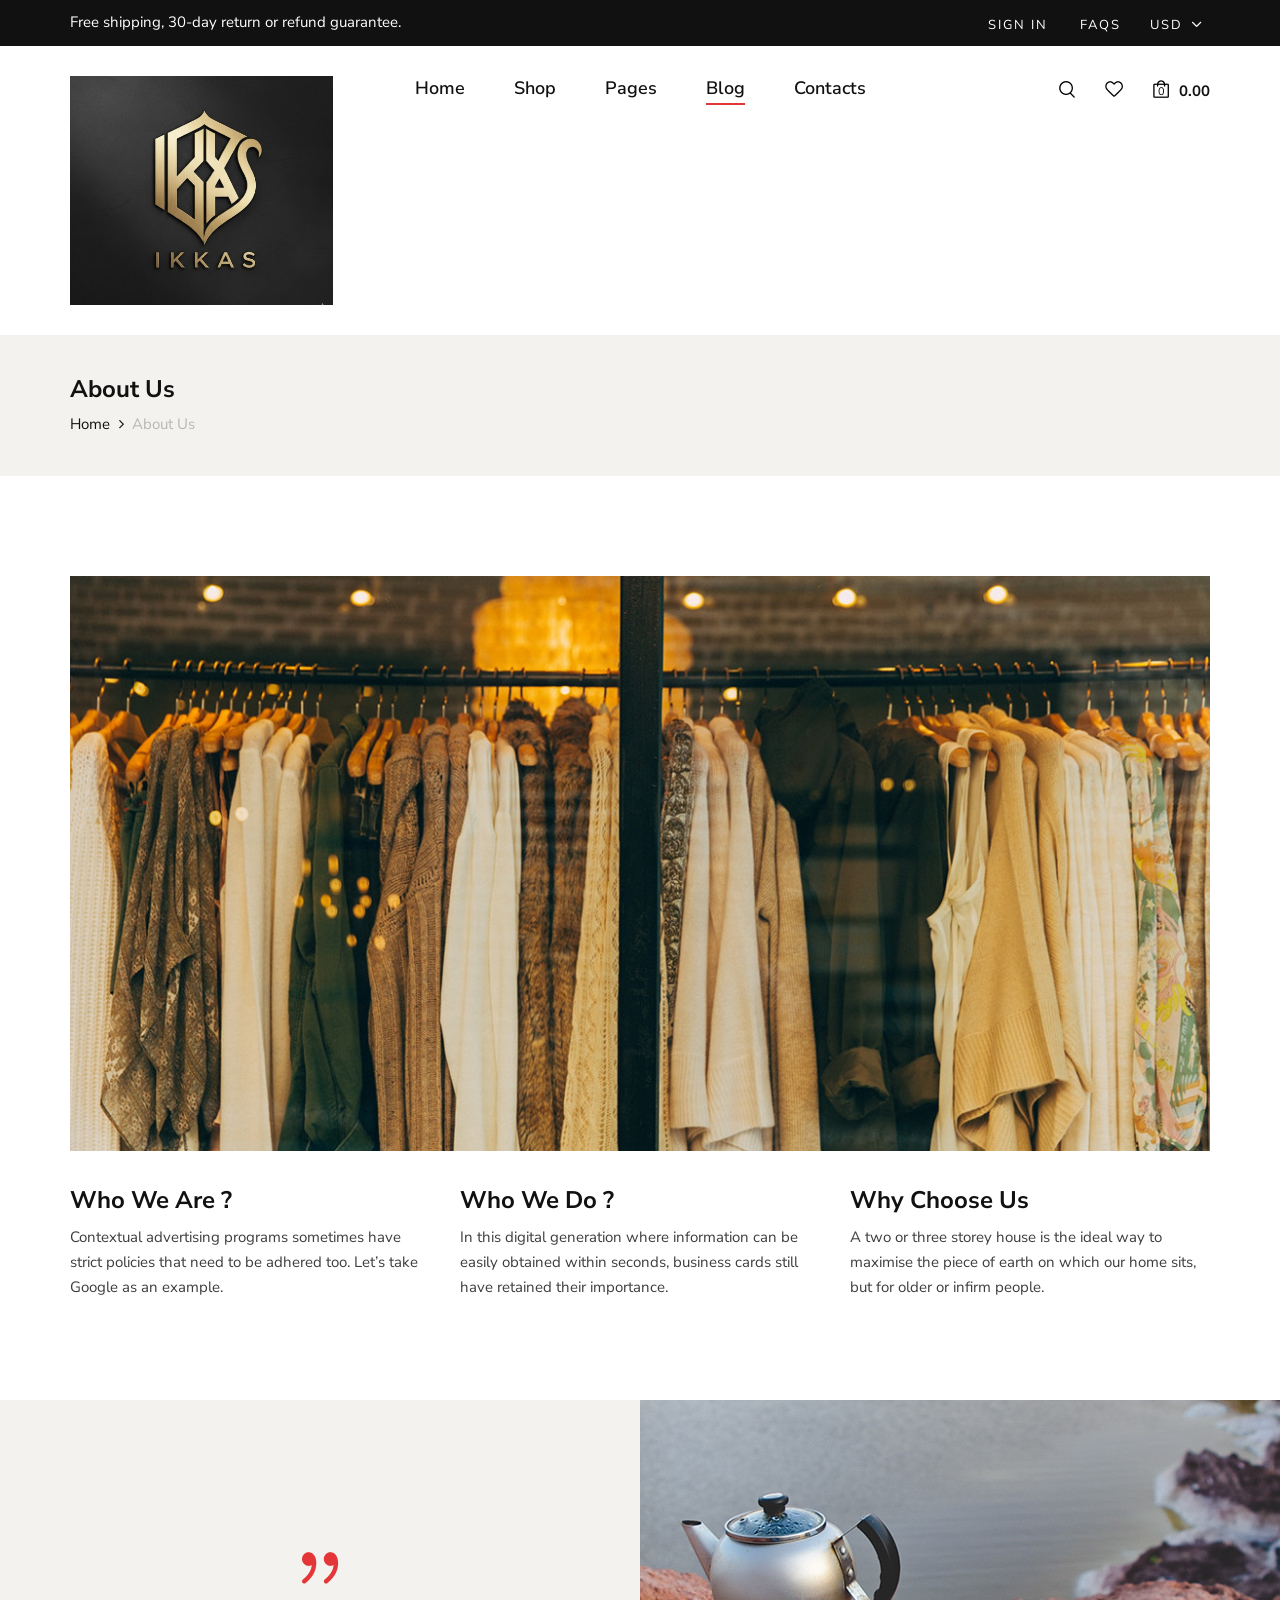
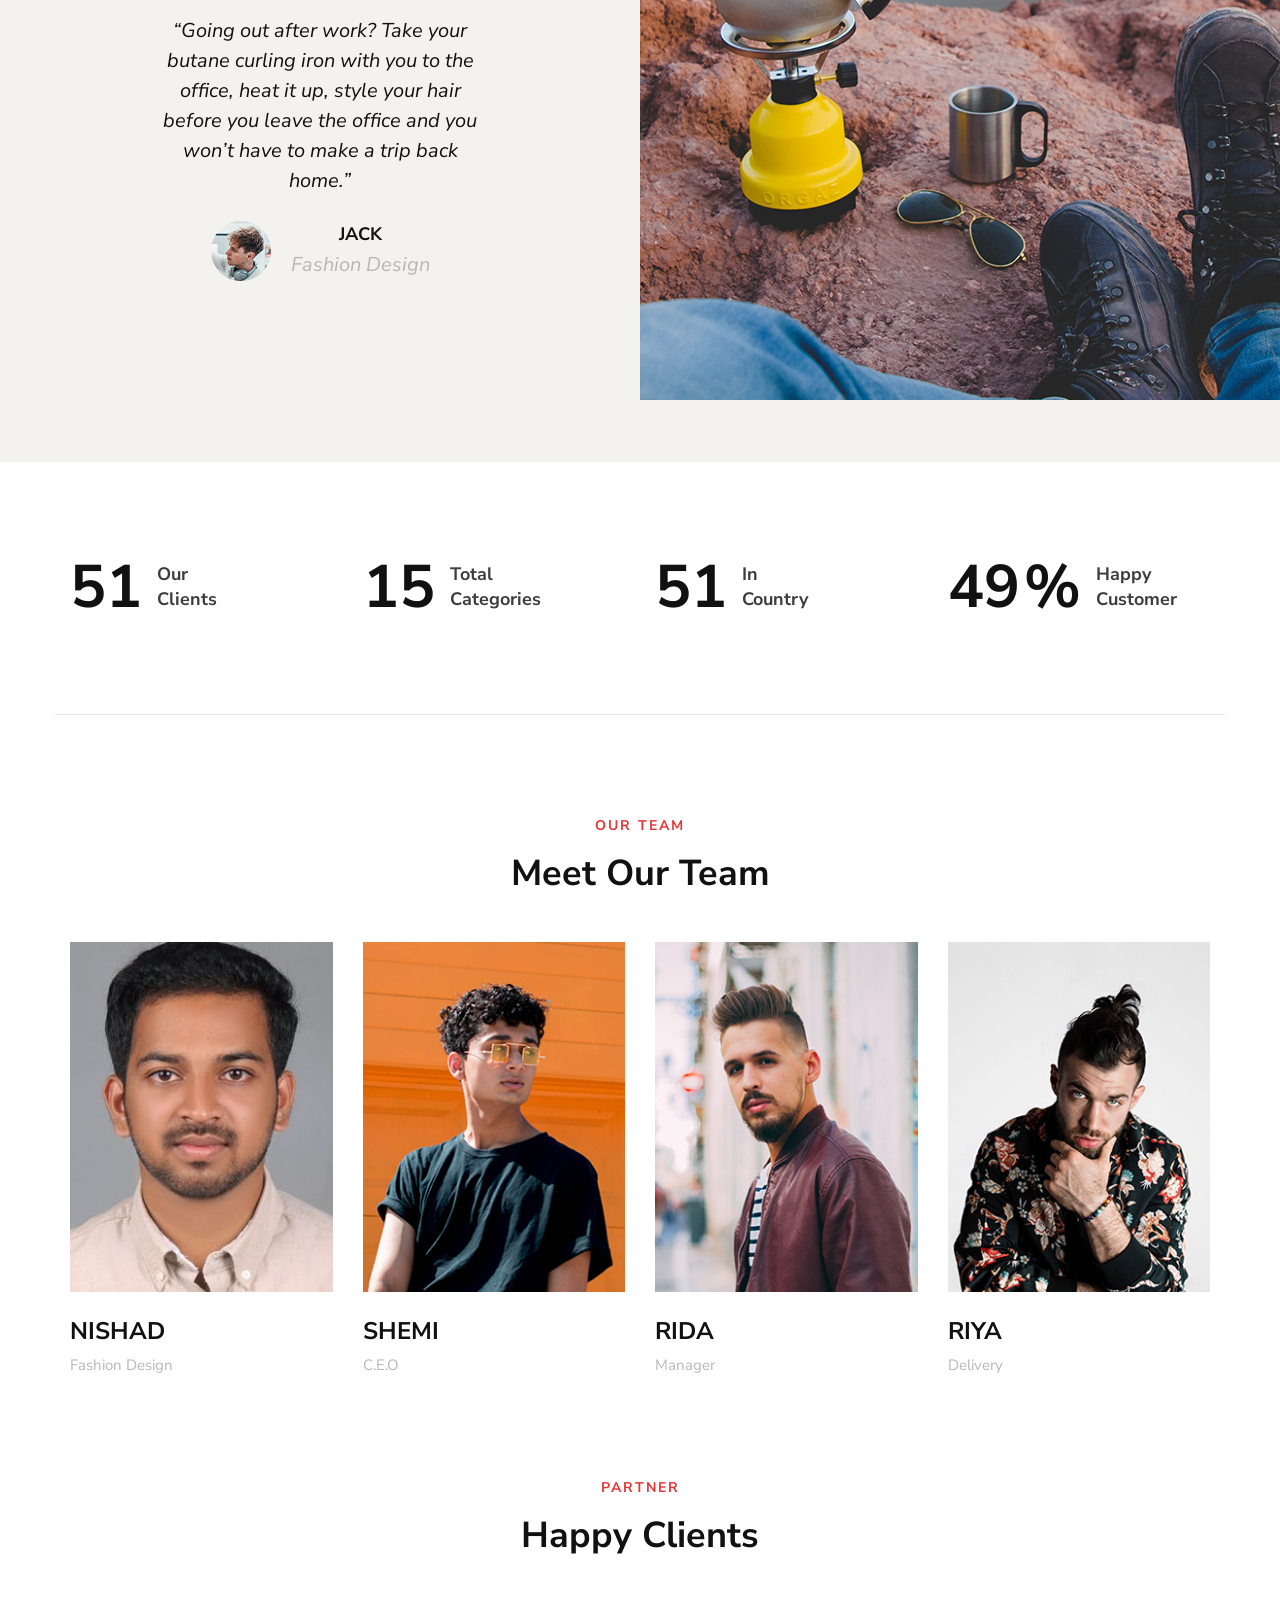
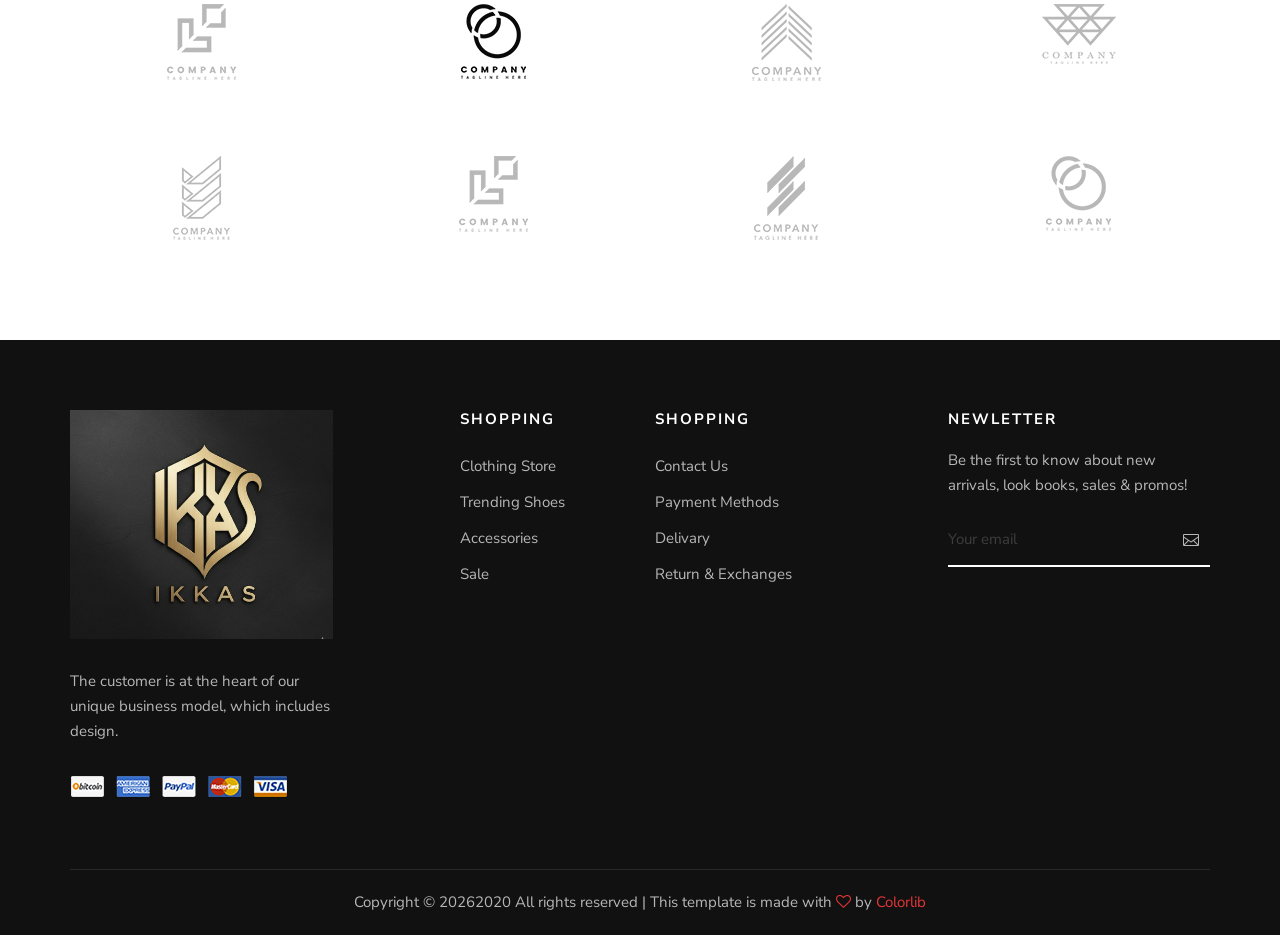
==== commit c185c958: "Update about.html" ====
--- a/about.html
+++ b/about.html
@@ -120,7 +120,7 @@
                         <a href="#" class="search-switch"><img src="img/icon/search.png" alt=""></a>
                         <a href="#"><img src="img/icon/heart.png" alt=""></a>
                         <a href="#"><img src="img/icon/cart.png" alt=""> <span>0</span></a>
-                        <div class="price">$0.00</div>
+                        <div class="price">0.00</div>
                     </div>
                 </div>
             </div>
@@ -432,4 +432,4 @@
     <script src="js/main.js"></script>
 </body>
 
-</html>+</html>
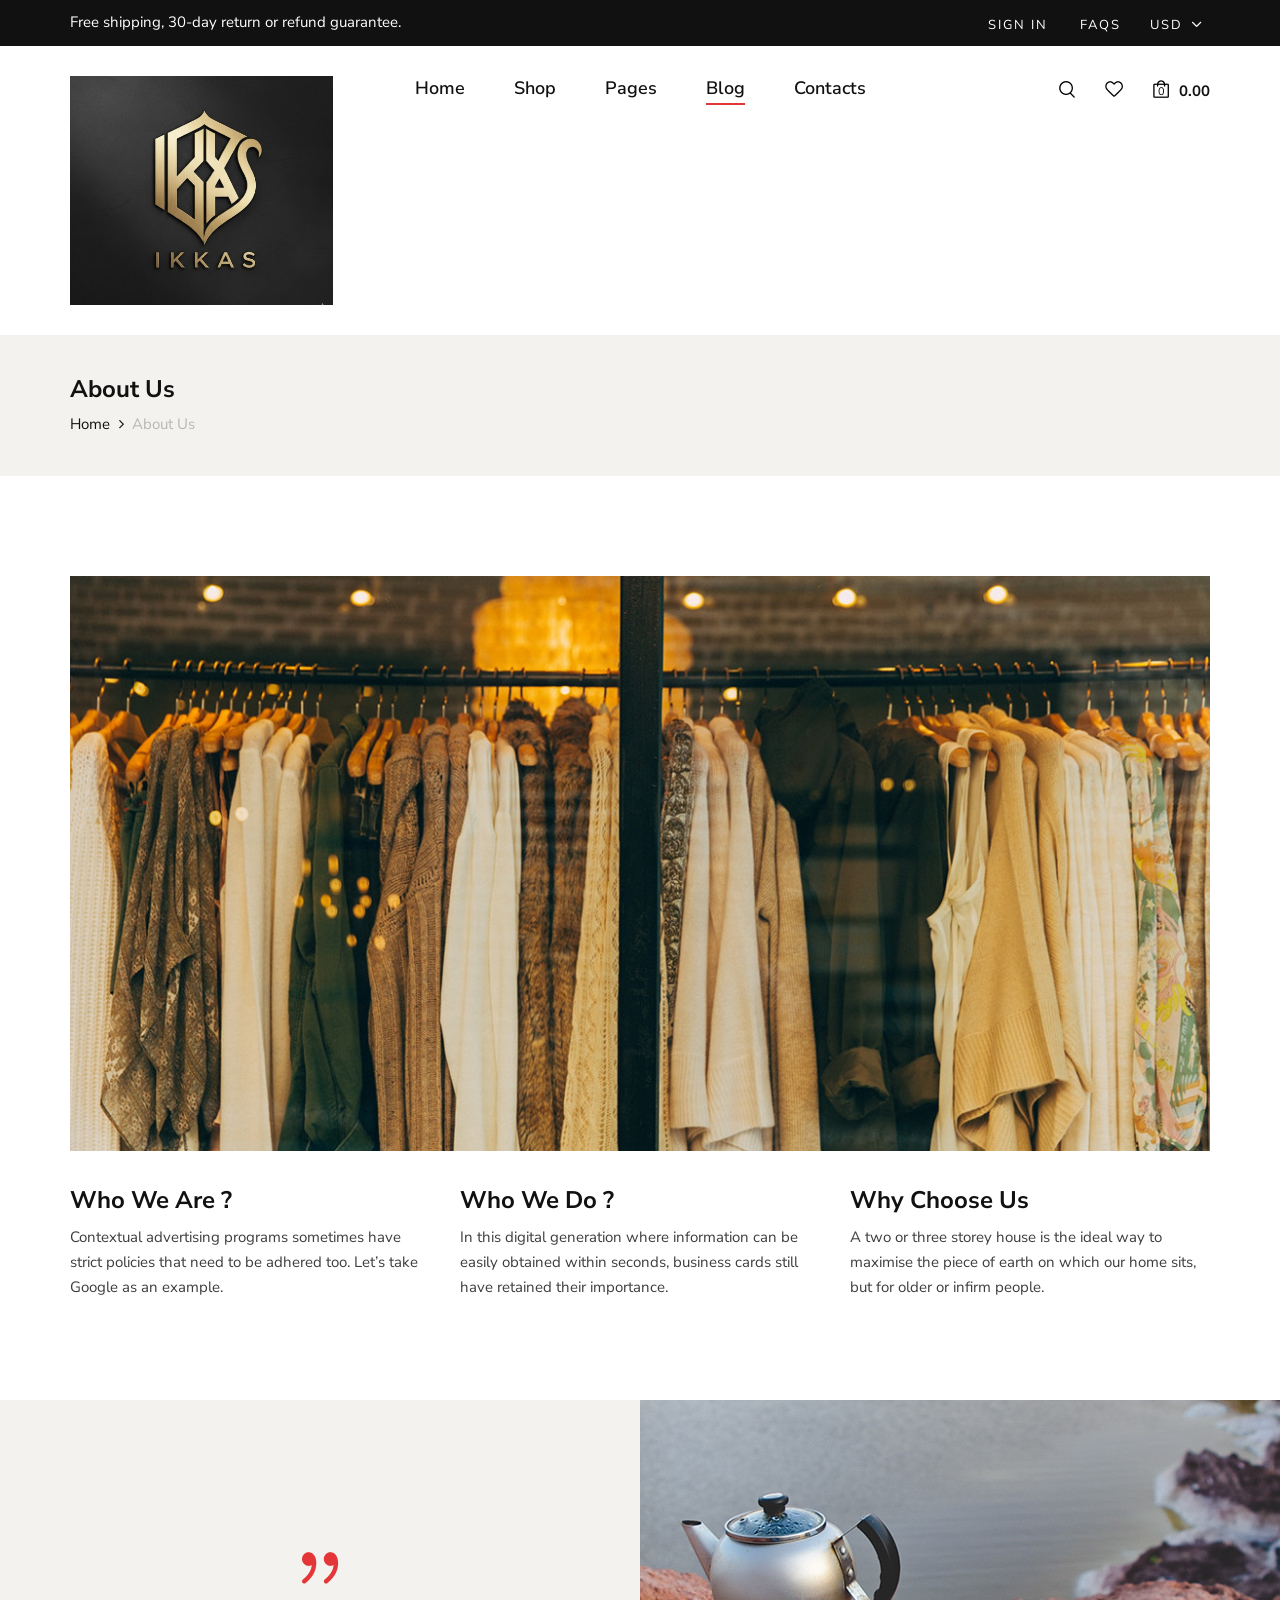
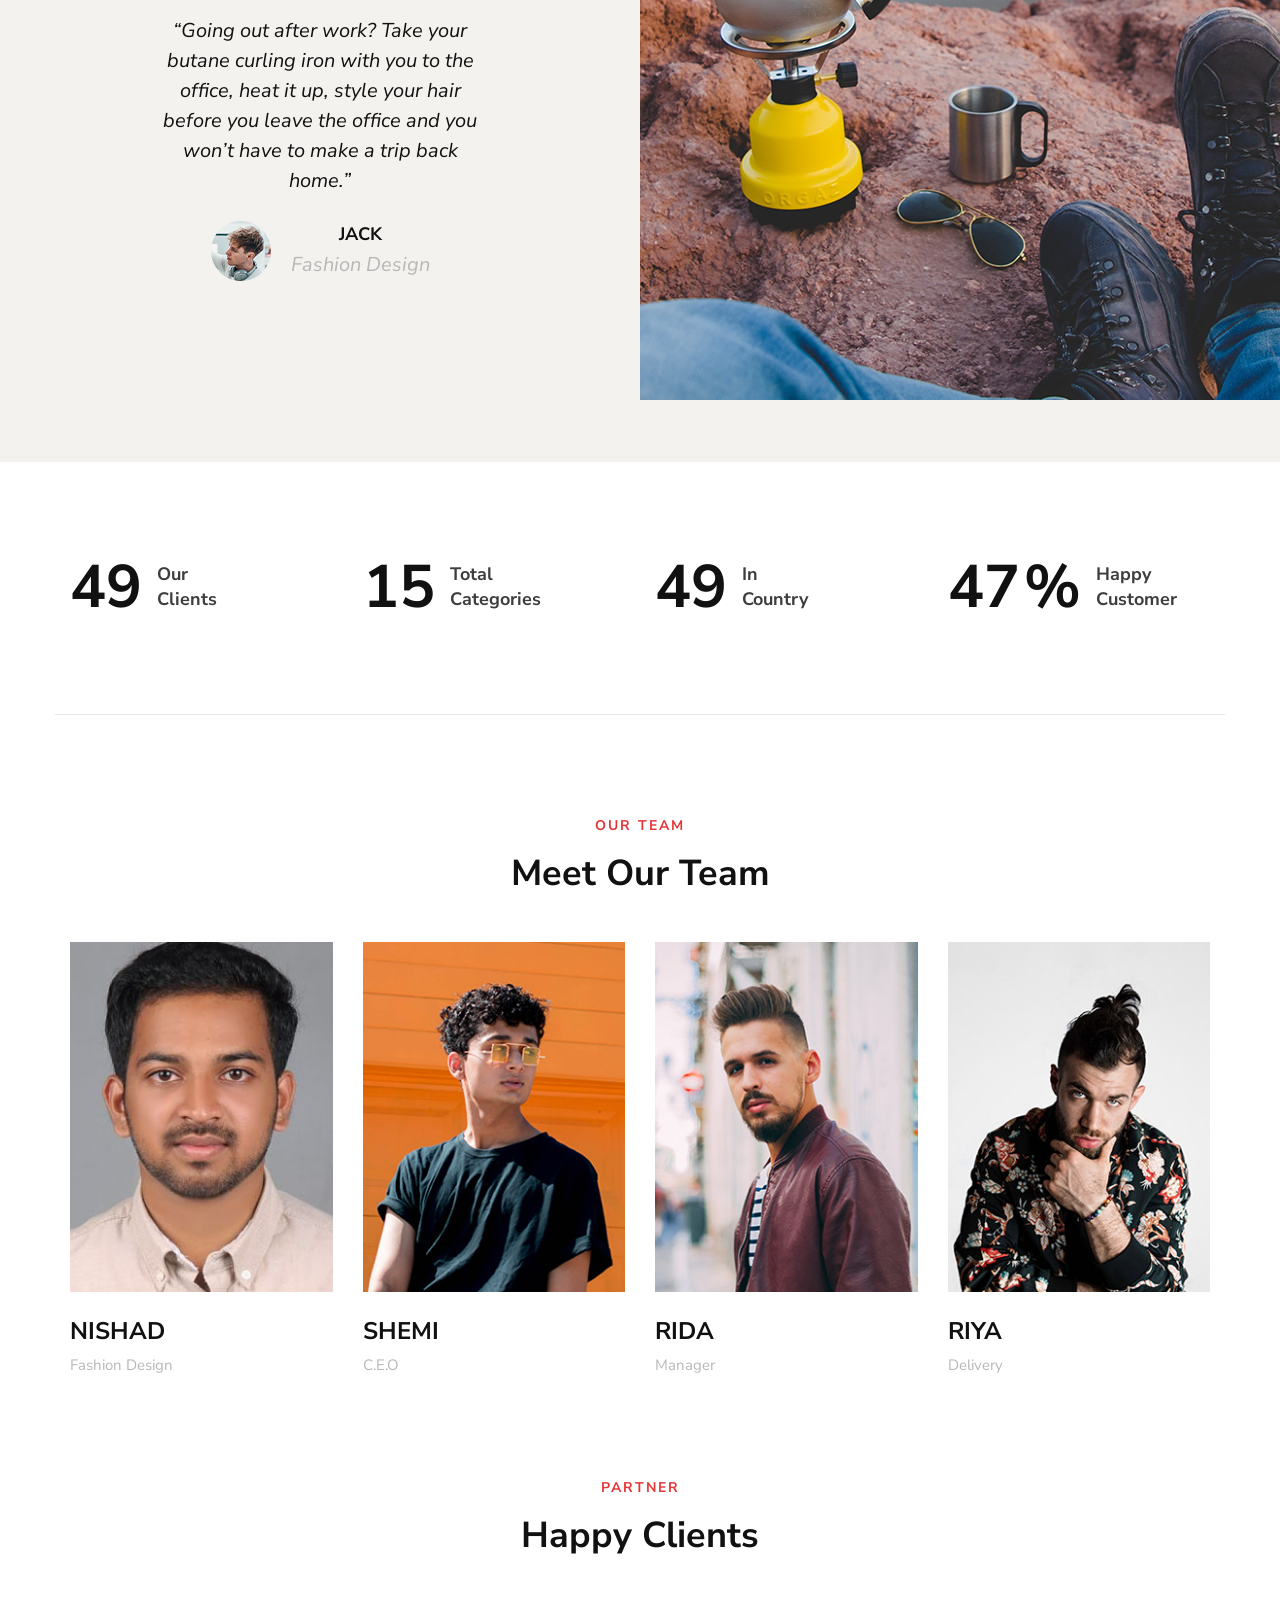
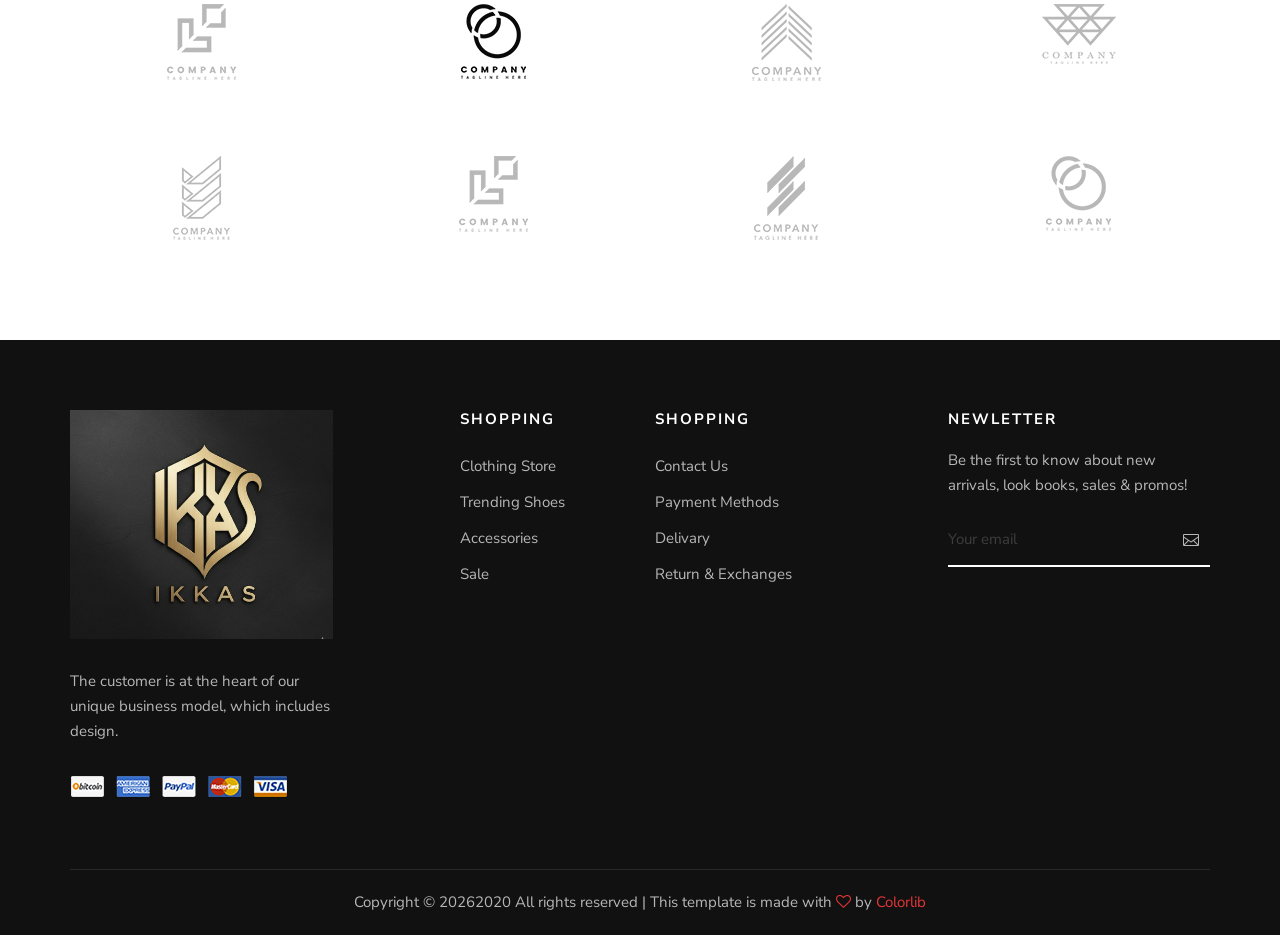
==== commit 87537507: "Update about.html" ====
--- a/about.html
+++ b/about.html
@@ -8,6 +8,32 @@
     <meta name="viewport" content="width=device-width, initial-scale=1.0">
     <meta http-equiv="X-UA-Compatible" content="ie=edge">
     <title>Male-Fashion | Template</title>
+    <style>
+:root {
+  --primary-color: #111111;
+  --secondary-color: #c8a96a;
+  --background-color: #f9f6f1;
+  --text-color: #222222;
+}
+
+body {
+  background-color: var(--background-color);
+  color: var(--text-color);
+}
+
+.navbar {
+  background-color: var(--primary-color);
+}
+
+.logo {
+  color: var(--secondary-color);
+}
+
+.btn {
+  background-color: var(--secondary-color);
+  color: black;
+}
+</style>
 
     <!-- Google Font -->
     <link href="https://fonts.googleapis.com/css2?family=Nunito+Sans:wght@300;400;600;700;800;900&display=swap"
